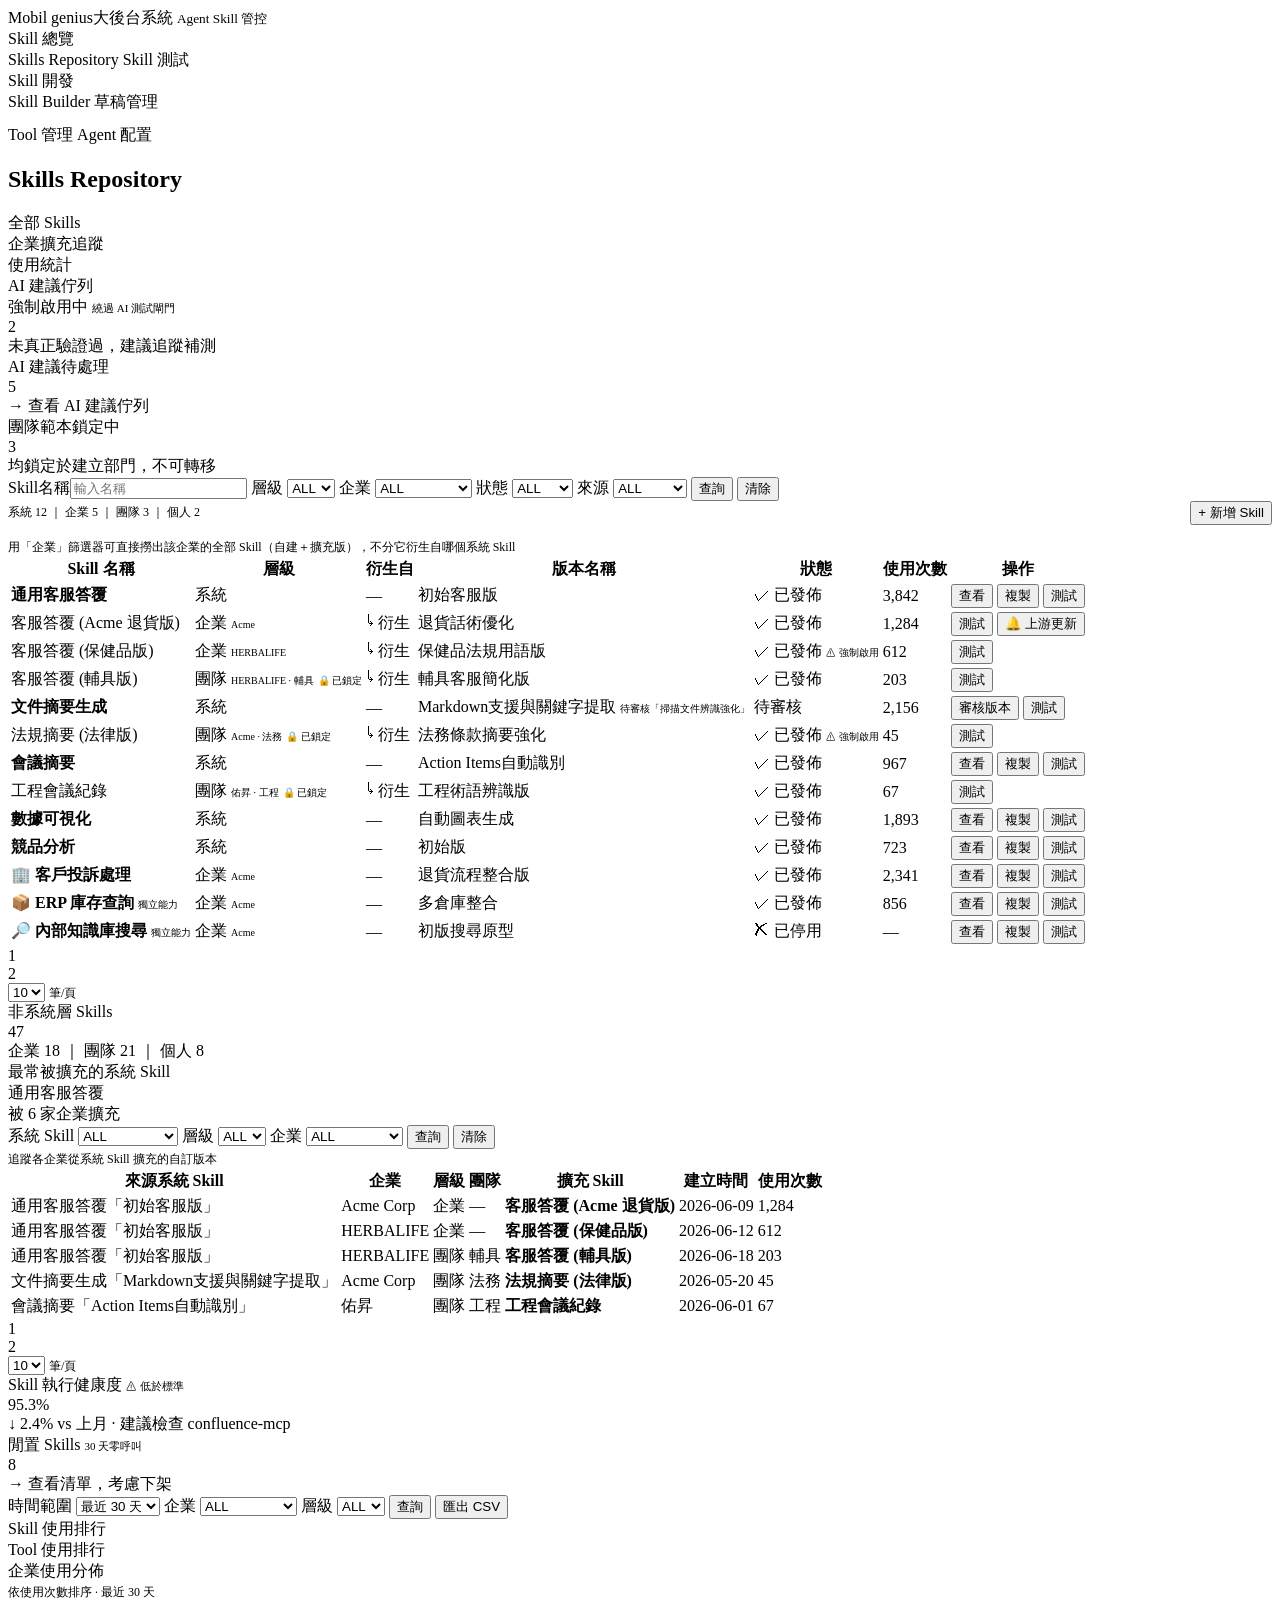
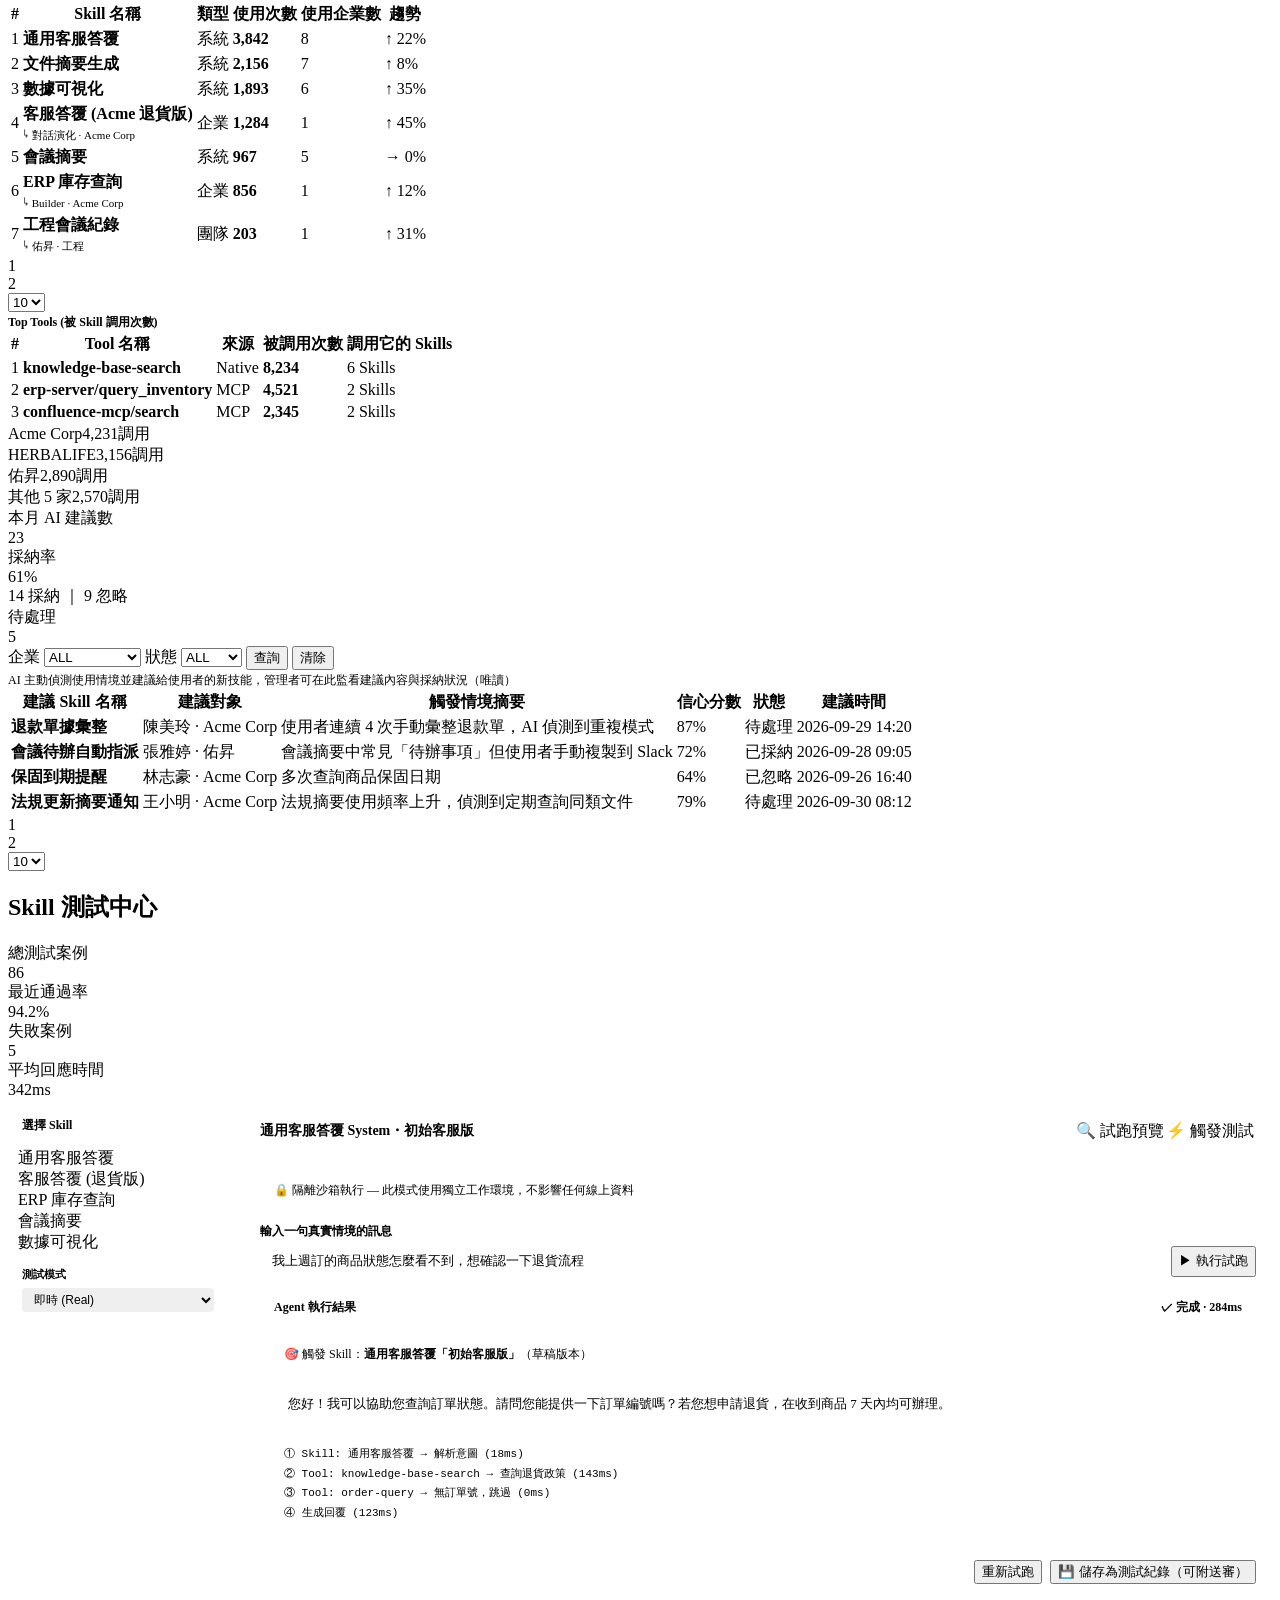
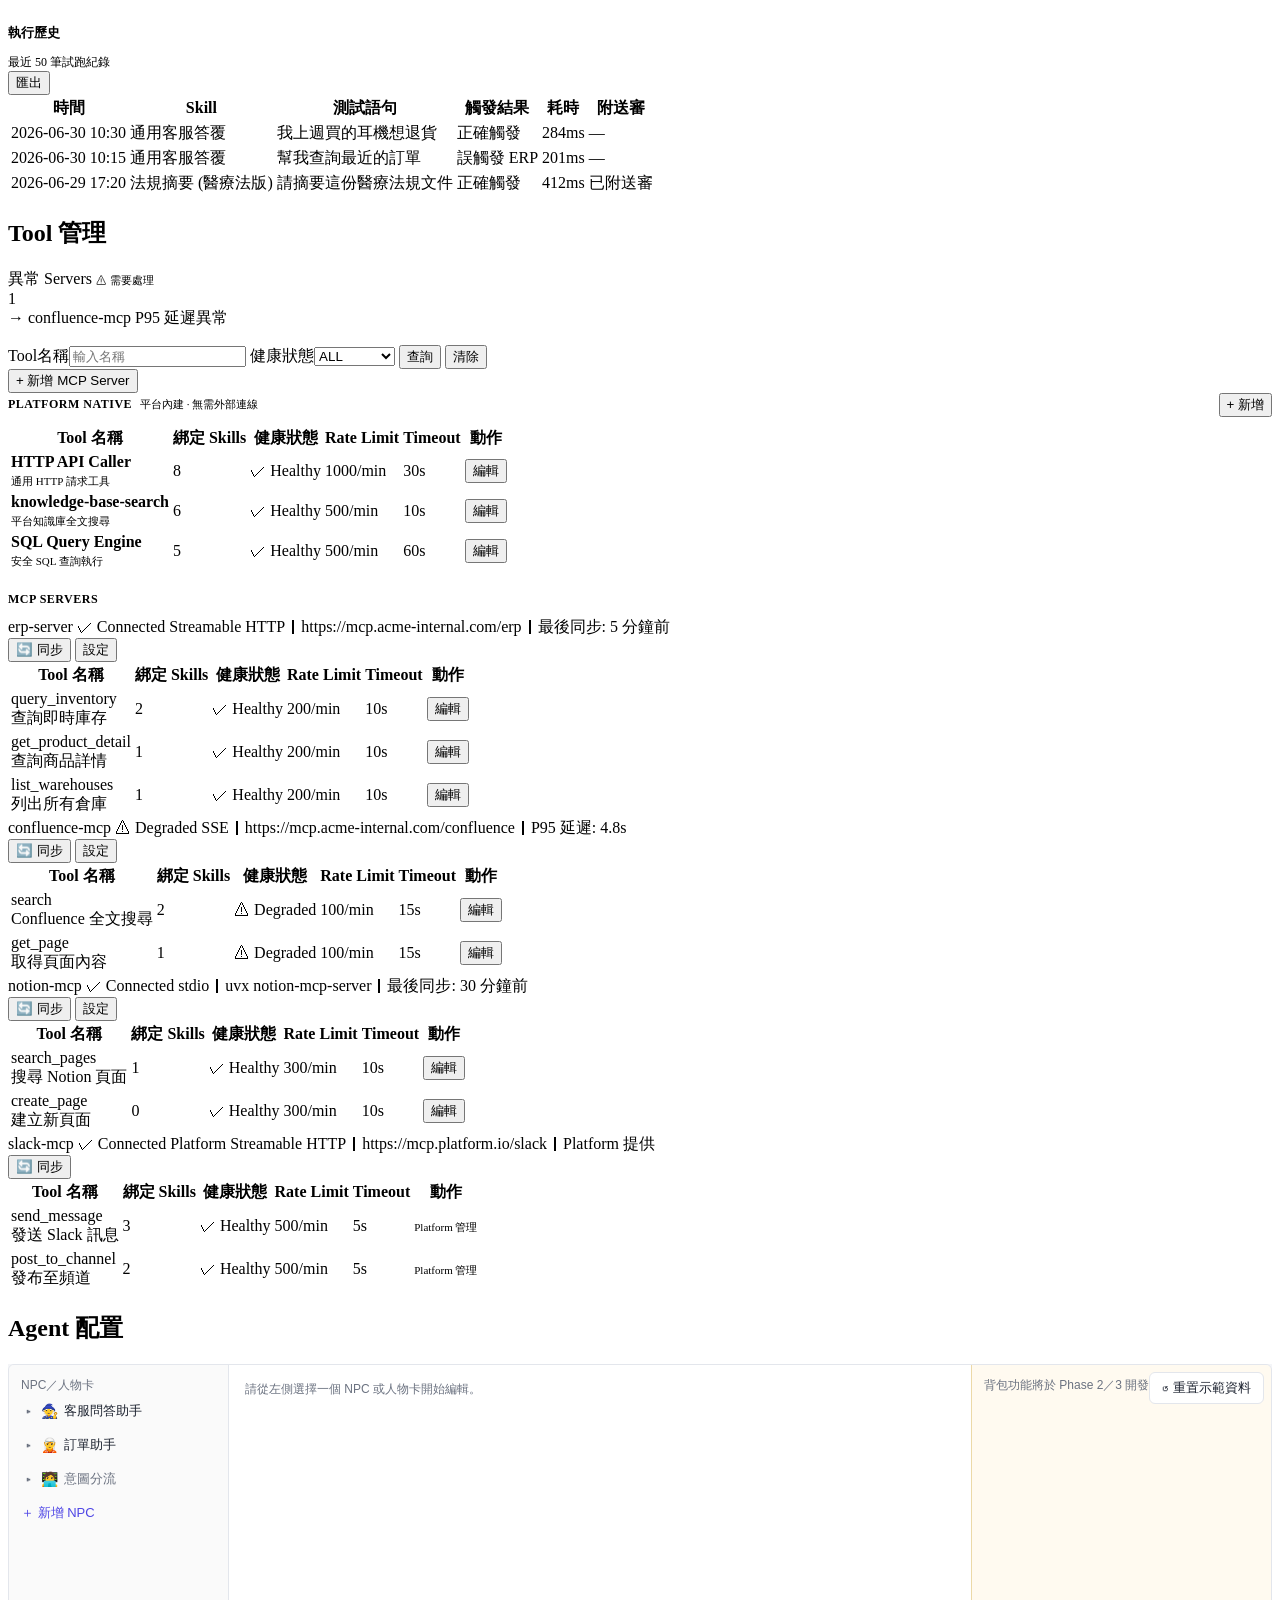
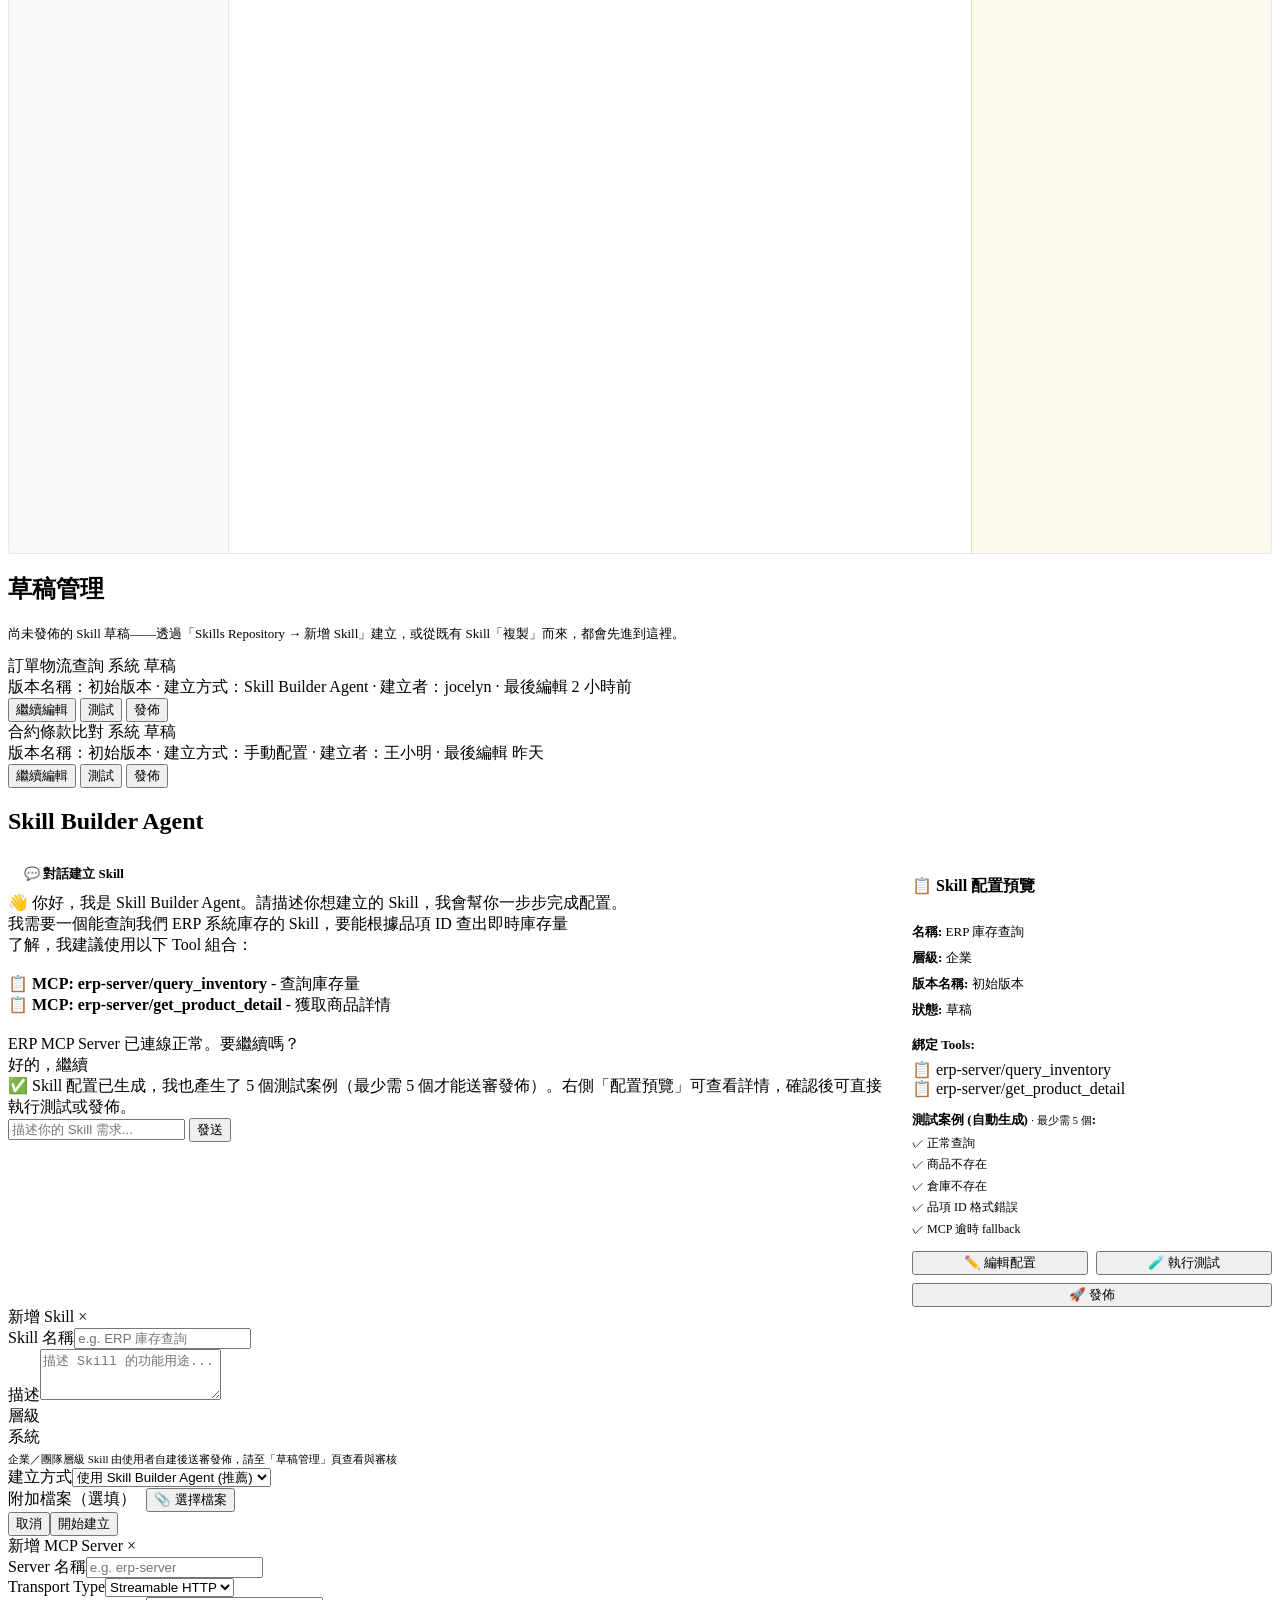
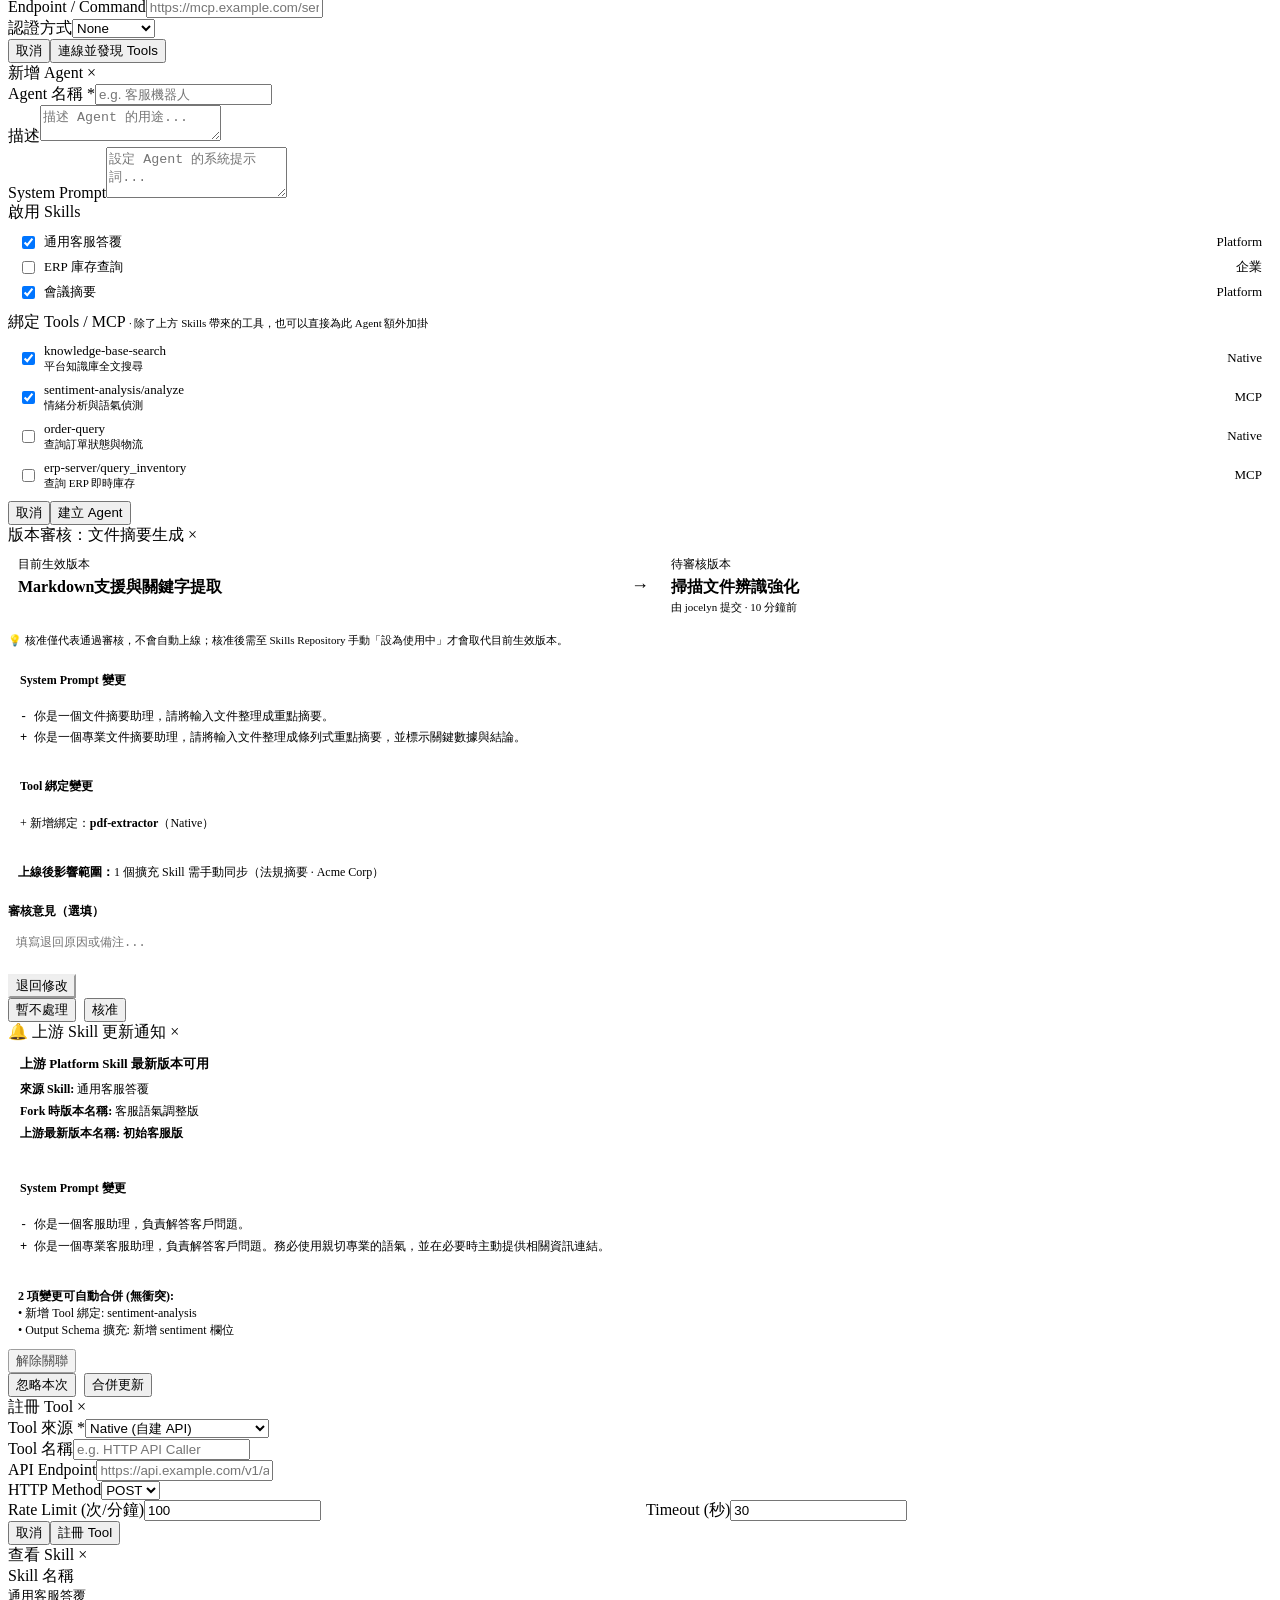
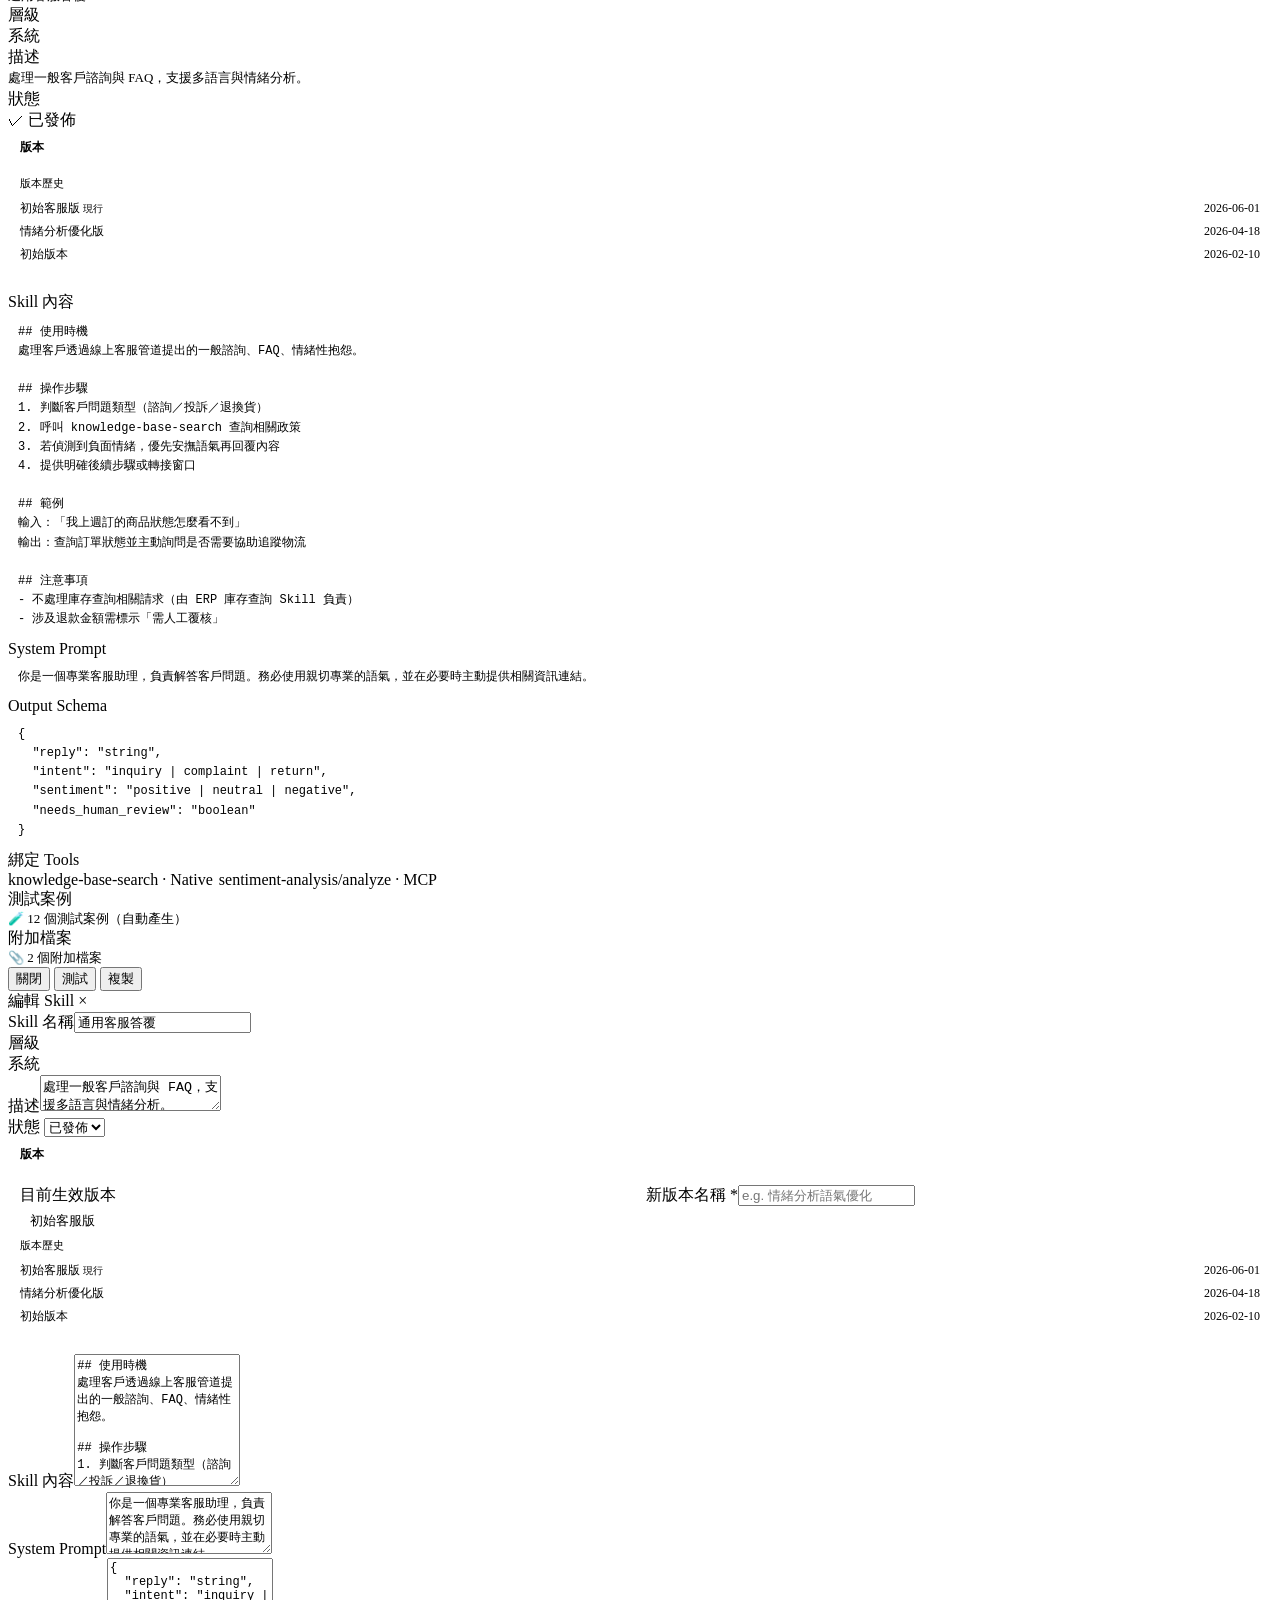
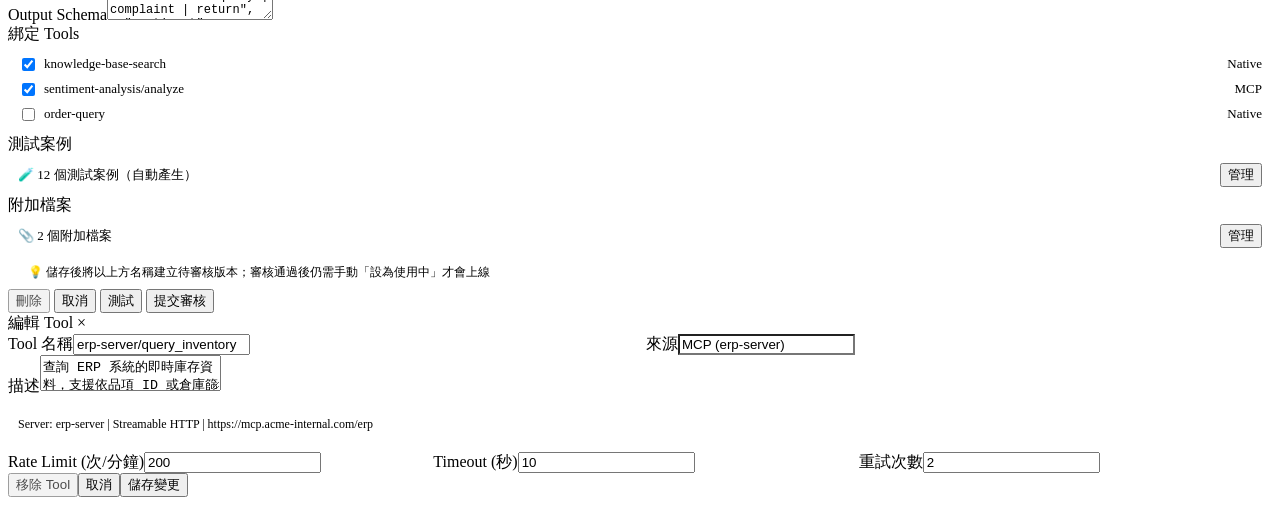
==== skill-admin.html @ d829801c "feat(skill-admin): embed Agent 基礎設定 workspace into the Agent 配置 page Replaces the old flat Agent lis" ====
<!DOCTYPE html>
<html lang="zh-TW">
<head>
  <meta charset="UTF-8">
  <meta name="viewport" content="width=device-width, initial-scale=1.0">
  <title>Agent Skill 管控</title>
  <link rel="stylesheet" href="skill-admin/tokens.css">
  <link rel="stylesheet" href="skill-admin/layout.css">
  <link rel="stylesheet" href="skill-admin/components.css">
  <link rel="stylesheet" href="agent-setup-demo/css/tokens.css">
  <link rel="stylesheet" href="skill-admin/agent-setup-embed.css">
</head>
<body>
  <aside class="sidebar">
    <div class="sidebar-brand">
      Mobil genius大後台系統
      <small>Agent Skill 管控</small>
    </div>
    <div class="nav-group">
      <div class="nav-group-title">Skill 總覽</div>
      <div class="nav-children">
        <a class="nav-link active" onclick="showPage('skills')">Skills Repository</a>
        <a class="nav-link" onclick="showPage('skill-test')">Skill 測試</a>
      </div>
    </div>
    <div class="nav-group">
      <div class="nav-group-title">Skill 開發</div>
      <div class="nav-children">
        <a class="nav-link" onclick="showPage('skill-builder')">Skill Builder</a>
        <a class="nav-link" onclick="showPage('my-drafts')">草稿管理</a>
      </div>
    </div>
    <div class="nav-children" style="padding-top:var(--space-3);">
      <a class="nav-link" onclick="showPage('tools')">Tool 管理</a>
      <a class="nav-link" onclick="showPage('agents')">Agent 配置</a>
    </div>
  </aside>

  <main class="main">

    <!-- ========== SKILL 列表頁 ========== -->
    <div class="page active" id="page-skills">
      <div class="page-header"><h2>Skills Repository</h2></div>
      <div class="page-content">
        <div class="tabs-bar" id="repo-tabs">
          <div class="tab-item active" onclick="switchRepoTab('repo-all')">全部 Skills</div>
          <div class="tab-item" onclick="switchRepoTab('repo-extensions')">企業擴充追蹤</div>
          <div class="tab-item" onclick="switchRepoTab('repo-stats')">使用統計</div>
          <div class="tab-item" onclick="switchRepoTab('repo-suggestions')">AI 建議佇列</div>
        </div>

        <div class="repo-panel active" id="repo-all">
          <div class="stat-row" style="grid-template-columns:repeat(3,1fr);">
            <div class="stat-card stat-card--warning">
              <div class="label">強制啟用中 <span style="font-size:11px;color:var(--gray-400);">繞過 AI 測試閘門</span></div>
              <div class="value">2</div>
              <div class="sub">未真正驗證過，建議追蹤補測</div>
            </div>
            <div class="stat-card">
              <div class="label">AI 建議待處理</div>
              <div class="value">5</div>
              <div class="sub" style="cursor:pointer;" onclick="switchRepoTab('repo-suggestions')">→ 查看 AI 建議佇列</div>
            </div>
            <div class="stat-card">
              <div class="label">團隊範本鎖定中</div>
              <div class="value">3</div>
              <div class="sub" style="color:var(--gray-400);">均鎖定於建立部門，不可轉移</div>
            </div>
          </div>
          <div class="search-bar">
            <label>Skill名稱</label><input type="text" placeholder="輸入名稱">
            <label>層級</label>
            <select><option value="">ALL</option><option>系統</option><option>企業</option><option>團隊</option><option>個人</option></select>
            <label>企業</label>
            <select><option value="">ALL</option><option>Acme Corp</option><option>HERBALIFE</option><option>佑昇</option></select>
            <label>狀態</label>
            <select><option value="">ALL</option><option>已發佈</option><option>草稿</option><option>已停用</option></select>
            <label>來源</label>
            <select><option value="">ALL</option><option>平台建立</option><option>自訂版本</option><option>手動建立</option></select>
            <button class="btn btn-primary">查詢</button>
            <button class="btn btn-default">清除</button>
          </div>
          <div style="display:flex;align-items:center;justify-content:space-between;margin-bottom:12px;">
            <span style="font-size:12px;color:var(--gray-400);">系統 12 ｜ 企業 5 ｜ 團隊 3 ｜ 個人 2</span>
            <button class="btn btn-primary btn-sm" onclick="openModal('modal-create-skill')">+ 新增 Skill</button>
          </div>

          <div class="table-wrap">
            <div class="table-toolbar"><div class="left"><span style="font-size:12px;color:var(--gray-400);">用「企業」篩選器可直接撈出該企業的全部 Skill（自建＋擴充版），不分它衍生自哪個系統 Skill</span></div></div>
            <table>
              <thead><tr><th>Skill 名稱</th><th>層級</th><th>衍生自</th><th>版本名稱</th><th>狀態</th><th>使用次數</th><th>操作</th></tr></thead>
              <tbody>
                <tr class="skill-row-main">
                  <td><strong>通用客服答覆</strong></td>
                  <td><span class="tag tag-blue">系統</span></td>
                  <td>—</td>
                  <td>初始客服版</td>
                  <td><span class="status-text status-text--success">✓ 已發佈</span></td>
                  <td>3,842</td>
                  <td><button class="btn btn-default btn-sm" onclick="openModal('modal-view-skill')">查看</button> <button class="btn btn-default btn-sm" onclick="showPage('my-drafts')">複製</button> <button class="btn btn-default btn-sm" onclick="showPage('skill-test')">測試</button></td>
                </tr>
                <tr class="skill-row-child">
                  <td>客服答覆 (Acme 退貨版)</td>
                  <td><span class="tag tag-indigo">企業</span> <span class="tag tag-orange" style="font-size:10px;">Acme</span></td>
                  <td><span class="derived-mark" title="通用客服答覆「初始客服版」">↳ 衍生</span></td>
                  <td>退貨話術優化</td>
                  <td><span class="status-text status-text--success">✓ 已發佈</span></td>
                  <td>1,284</td>
                  <td><button class="btn btn-default btn-sm" onclick="showPage('skill-test')">測試</button> <button class="btn btn-warning btn-sm" onclick="openModal('modal-upstream-update')">🔔 上游更新</button></td>
                </tr>
                <tr class="skill-row-child">
                  <td>客服答覆 (保健品版)</td>
                  <td><span class="tag tag-indigo">企業</span> <span class="tag tag-orange" style="font-size:10px;">HERBALIFE</span></td>
                  <td><span class="derived-mark" title="通用客服答覆「初始客服版」">↳ 衍生</span></td>
                  <td>保健品法規用語版</td>
                  <td><span class="status-text status-text--success">✓ 已發佈</span> <span class="tag tag-orange" style="font-size:10px;" title="未通過 AI 測試閘門，由使用者選擇強制啟用">⚠ 強制啟用</span></td>
                  <td>612</td>
                  <td><button class="btn btn-default btn-sm" onclick="showPage('skill-test')">測試</button></td>
                </tr>
                <tr class="skill-row-child">
                  <td>客服答覆 (輔具版)</td>
                  <td><span class="tag tag-teal">團隊</span> <span class="tag tag-orange" style="font-size:10px;">HERBALIFE · 輔具</span> <span class="tag tag-gray" style="font-size:10px;" title="發佈團隊鎖定於建立部門，不可轉移">🔒 已鎖定</span></td>
                  <td><span class="derived-mark" title="通用客服答覆「初始客服版」">↳ 衍生</span></td>
                  <td>輔具客服簡化版</td>
                  <td><span class="status-text status-text--success">✓ 已發佈</span></td>
                  <td>203</td>
                  <td><button class="btn btn-default btn-sm" onclick="showPage('skill-test')">測試</button></td>
                </tr>
                <tr class="skill-row-main row-pending">
                  <td><strong>文件摘要生成</strong></td>
                  <td><span class="tag tag-blue">系統</span></td>
                  <td>—</td>
                  <td>Markdown支援與關鍵字提取 <span class="tag tag-orange" style="font-size:10px;">待審核「掃描文件辨識強化」</span></td>
                  <td><span class="status-text status-text--warning">待審核</span></td>
                  <td>2,156</td>
                  <td><button class="btn btn-primary btn-sm" onclick="openModal('modal-review-version')">審核版本</button> <button class="btn btn-default btn-sm" onclick="showPage('skill-test')">測試</button></td>
                </tr>
                <tr class="skill-row-child">
                  <td>法規摘要 (法律版)</td>
                  <td><span class="tag tag-teal">團隊</span> <span class="tag tag-orange" style="font-size:10px;">Acme · 法務</span> <span class="tag tag-gray" style="font-size:10px;" title="發佈團隊鎖定於建立部門，不可轉移">🔒 已鎖定</span></td>
                  <td><span class="derived-mark" title="文件摘要生成「Markdown支援與關鍵字提取」">↳ 衍生</span></td>
                  <td>法務條款摘要強化</td>
                  <td><span class="status-text status-text--success">✓ 已發佈</span> <span class="tag tag-orange" style="font-size:10px;" title="未通過 AI 測試閘門，由使用者選擇強制啟用">⚠ 強制啟用</span></td>
                  <td>45</td>
                  <td><button class="btn btn-default btn-sm" onclick="showPage('skill-test')">測試</button></td>
                </tr>
                <tr class="skill-row-main">
                  <td><strong>會議摘要</strong></td>
                  <td><span class="tag tag-blue">系統</span></td>
                  <td>—</td>
                  <td>Action Items自動識別</td>
                  <td><span class="status-text status-text--success">✓ 已發佈</span></td>
                  <td>967</td>
                  <td><button class="btn btn-default btn-sm" onclick="openModal('modal-view-skill')">查看</button> <button class="btn btn-default btn-sm" onclick="showPage('my-drafts')">複製</button> <button class="btn btn-default btn-sm" onclick="showPage('skill-test')">測試</button></td>
                </tr>
                <tr class="skill-row-child">
                  <td>工程會議紀錄</td>
                  <td><span class="tag tag-teal">團隊</span> <span class="tag tag-orange" style="font-size:10px;">佑昇 · 工程</span> <span class="tag tag-gray" style="font-size:10px;" title="發佈團隊鎖定於建立部門，不可轉移">🔒 已鎖定</span></td>
                  <td><span class="derived-mark" title="會議摘要「Action Items自動識別」">↳ 衍生</span></td>
                  <td>工程術語辨識版</td>
                  <td><span class="status-text status-text--success">✓ 已發佈</span></td>
                  <td>67</td>
                  <td><button class="btn btn-default btn-sm" onclick="showPage('skill-test')">測試</button></td>
                </tr>
                <tr class="skill-row-main">
                  <td><strong>數據可視化</strong></td>
                  <td><span class="tag tag-blue">系統</span></td>
                  <td>—</td>
                  <td>自動圖表生成</td>
                  <td><span class="status-text status-text--success">✓ 已發佈</span></td>
                  <td>1,893</td>
                  <td><button class="btn btn-default btn-sm" onclick="openModal('modal-view-skill')">查看</button> <button class="btn btn-default btn-sm" onclick="showPage('my-drafts')">複製</button> <button class="btn btn-default btn-sm" onclick="showPage('skill-test')">測試</button></td>
                </tr>
                <tr class="skill-row-main">
                  <td><strong>競品分析</strong></td>
                  <td><span class="tag tag-blue">系統</span></td>
                  <td>—</td>
                  <td>初始版</td>
                  <td><span class="status-text status-text--success">✓ 已發佈</span></td>
                  <td>723</td>
                  <td><button class="btn btn-default btn-sm" onclick="openModal('modal-view-skill')">查看</button> <button class="btn btn-default btn-sm" onclick="showPage('my-drafts')">複製</button> <button class="btn btn-default btn-sm" onclick="showPage('skill-test')">測試</button></td>
                </tr>
                <tr class="skill-row-main">
                  <td>🏢 <strong>客戶投訴處理</strong></td>
                  <td><span class="tag tag-indigo">企業</span> <span class="tag tag-orange" style="font-size:10px;">Acme</span></td>
                  <td>—</td>
                  <td>退貨流程整合版</td>
                  <td><span class="status-text status-text--success">✓ 已發佈</span></td>
                  <td>2,341</td>
                  <td><button class="btn btn-default btn-sm" onclick="openModal('modal-view-skill')">查看</button> <button class="btn btn-default btn-sm" onclick="showPage('my-drafts')">複製</button> <button class="btn btn-default btn-sm" onclick="showPage('skill-test')">測試</button></td>
                </tr>
                <tr class="skill-row-main">
                  <td>📦 <strong>ERP 庫存查詢</strong> <span class="tag tag-gray" style="font-size:10px;">獨立能力</span></td>
                  <td><span class="tag tag-indigo">企業</span> <span class="tag tag-orange" style="font-size:10px;">Acme</span></td>
                  <td>—</td>
                  <td>多倉庫整合</td>
                  <td><span class="status-text status-text--success">✓ 已發佈</span></td>
                  <td>856</td>
                  <td><button class="btn btn-default btn-sm" onclick="openModal('modal-view-skill')">查看</button> <button class="btn btn-default btn-sm" onclick="showPage('my-drafts')">複製</button> <button class="btn btn-default btn-sm" onclick="showPage('skill-test')">測試</button></td>
                </tr>
                <tr class="skill-row-main">
                  <td>🔎 <strong>內部知識庫搜尋</strong> <span class="tag tag-gray" style="font-size:10px;">獨立能力</span></td>
                  <td><span class="tag tag-indigo">企業</span> <span class="tag tag-orange" style="font-size:10px;">Acme</span></td>
                  <td>—</td>
                  <td>初版搜尋原型</td>
                  <td><span class="status-text status-text--danger">✗ 已停用</span></td>
                  <td>—</td>
                  <td><button class="btn btn-default btn-sm" onclick="openModal('modal-view-skill')">查看</button> <button class="btn btn-default btn-sm" onclick="showPage('my-drafts')">複製</button> <button class="btn btn-default btn-sm" onclick="showPage('skill-test')">測試</button></td>
                </tr>
              </tbody>
            </table>
            <div class="pagination"><div class="page-btn active">1</div><div class="page-btn">2</div><select><option>10</option><option>20</option></select><span style="font-size:12px;color:var(--gray-400);margin-left:4px;">筆/頁</span></div>
          </div>
        </div>

        <div class="repo-panel" id="repo-extensions">
          <div class="stat-row" style="grid-template-columns:repeat(2,1fr);">
            <div class="stat-card"><div class="label">非系統層 Skills</div><div class="value">47</div><div class="sub" style="color:var(--accent-500);">企業 18 ｜ 團隊 21 ｜ 個人 8</div></div>
            <div class="stat-card"><div class="label">最常被擴充的系統 Skill</div><div class="value" style="font-size:16px;">通用客服答覆</div><div class="sub">被 6 家企業擴充</div></div>
          </div>
          <div class="search-bar">
            <label>系統 Skill</label>
            <select><option value="">ALL</option><option>通用客服答覆</option><option>文件摘要生成</option><option>會議摘要</option></select>
            <label>層級</label>
            <select><option value="">ALL</option><option>企業</option><option>團隊</option><option>個人</option></select>
            <label>企業</label>
            <select><option value="">ALL</option><option>Acme Corp</option><option>HERBALIFE</option><option>佑昇</option></select>
            <button class="btn btn-primary">查詢</button>
            <button class="btn btn-default">清除</button>
          </div>
          <div class="table-wrap">
            <div class="table-toolbar"><div class="left"><span style="font-size:12px;color:var(--gray-400);">追蹤各企業從系統 Skill 擴充的自訂版本</span></div></div>
            <table>
              <thead><tr><th>來源系統 Skill</th><th>企業</th><th>層級</th><th>團隊</th><th>擴充 Skill</th><th>建立時間</th><th>使用次數</th></tr></thead>
              <tbody>
                <tr><td>通用客服答覆「初始客服版」</td><td>Acme Corp</td><td><span class="tag tag-indigo">企業</span></td><td>—</td><td><strong>客服答覆 (Acme 退貨版)</strong></td><td>2026-06-09</td><td>1,284</td></tr>
                <tr><td>通用客服答覆「初始客服版」</td><td>HERBALIFE</td><td><span class="tag tag-indigo">企業</span></td><td>—</td><td><strong>客服答覆 (保健品版)</strong></td><td>2026-06-12</td><td>612</td></tr>
                <tr><td>通用客服答覆「初始客服版」</td><td>HERBALIFE</td><td><span class="tag tag-teal">團隊</span></td><td>輔具</td><td><strong>客服答覆 (輔具版)</strong></td><td>2026-06-18</td><td>203</td></tr>
                <tr><td>文件摘要生成「Markdown支援與關鍵字提取」</td><td>Acme Corp</td><td><span class="tag tag-teal">團隊</span></td><td>法務</td><td><strong>法規摘要 (法律版)</strong></td><td>2026-05-20</td><td>45</td></tr>
                <tr><td>會議摘要「Action Items自動識別」</td><td>佑昇</td><td><span class="tag tag-teal">團隊</span></td><td>工程</td><td><strong>工程會議紀錄</strong></td><td>2026-06-01</td><td>67</td></tr>
              </tbody>
            </table>
            <div class="pagination"><div class="page-btn active">1</div><div class="page-btn">2</div><select><option>10</option><option>20</option></select><span style="font-size:12px;color:var(--gray-400);margin-left:4px;">筆/頁</span></div>
          </div>
        </div>

        <div class="repo-panel" id="repo-stats">
          <div class="stat-row" style="grid-template-columns:repeat(2,1fr);">
            <div class="stat-card stat-card--danger">
              <div class="label">Skill 執行健康度 <span style="font-size:11px;color:var(--danger-text);">⚠ 低於標準</span></div>
              <div class="value">95.3%</div>
              <div class="sub">↓ 2.4% vs 上月 · 建議檢查 confluence-mcp</div>
            </div>
            <div class="stat-card stat-card--warning">
              <div class="label">閒置 Skills <span style="font-size:11px;color:var(--gray-400);">30 天零呼叫</span></div>
              <div class="value">8</div>
              <div class="sub" style="cursor:pointer;">→ 查看清單，考慮下架</div>
            </div>
          </div>
          <div class="search-bar">
            <label>時間範圍</label>
            <select><option>最近 7 天</option><option selected>最近 30 天</option><option>最近 90 天</option></select>
            <label>企業</label>
            <select><option value="">ALL</option><option>Acme Corp</option><option>HERBALIFE</option><option>佑昇</option></select>
            <label>層級</label>
            <select><option value="">ALL</option><option>系統</option><option>企業</option><option>團隊</option><option>個人</option></select>
            <button class="btn btn-primary">查詢</button>
            <button class="btn btn-default">匯出 CSV</button>
          </div>
          <div class="tabs-bar" id="stats-tabs">
            <div class="tab-item active" onclick="switchStatsTab('stats-skill')">Skill 使用排行</div>
            <div class="tab-item" onclick="switchStatsTab('stats-tool')">Tool 使用排行</div>
            <div class="tab-item" onclick="switchStatsTab('stats-tenant')">企業使用分佈</div>
          </div>
          <div class="stats-panel active" id="stats-skill">
            <div class="table-wrap">
              <div class="table-toolbar"><div class="left"><span style="font-size:12px;color:var(--gray-400);">依使用次數排序 · 最近 30 天</span></div></div>
              <table>
                <thead><tr><th>#</th><th>Skill 名稱</th><th>類型</th><th>使用次數</th><th>使用企業數</th><th>趨勢</th></tr></thead>
                <tbody>
                  <tr><td>1</td><td><strong>通用客服答覆</strong></td><td><span class="tag tag-blue">系統</span></td><td><strong>3,842</strong></td><td>8</td><td style="color:var(--success-text);">↑ 22%</td></tr>
                  <tr><td>2</td><td><strong>文件摘要生成</strong></td><td><span class="tag tag-blue">系統</span></td><td><strong>2,156</strong></td><td>7</td><td style="color:var(--success-text);">↑ 8%</td></tr>
                  <tr><td>3</td><td><strong>數據可視化</strong></td><td><span class="tag tag-blue">系統</span></td><td><strong>1,893</strong></td><td>6</td><td style="color:var(--success-text);">↑ 35%</td></tr>
                  <tr><td>4</td><td><strong>客服答覆 (Acme 退貨版)</strong><br><span style="font-size:11px;color:var(--gray-400);">↳ 對話演化 · Acme Corp</span></td><td><span class="tag tag-indigo">企業</span></td><td><strong>1,284</strong></td><td>1</td><td style="color:var(--success-text);">↑ 45%</td></tr>
                  <tr><td>5</td><td><strong>會議摘要</strong></td><td><span class="tag tag-blue">系統</span></td><td><strong>967</strong></td><td>5</td><td style="color:var(--gray-400);">→ 0%</td></tr>
                  <tr><td>6</td><td><strong>ERP 庫存查詢</strong><br><span style="font-size:11px;color:var(--tag-orange-text);">↳ Builder · Acme Corp</span></td><td><span class="tag tag-indigo">企業</span></td><td><strong>856</strong></td><td>1</td><td style="color:var(--success-text);">↑ 12%</td></tr>
                  <tr><td>7</td><td><strong>工程會議紀錄</strong><br><span style="font-size:11px;color:var(--tag-teal-text);">↳ 佑昇 · 工程</span></td><td><span class="tag tag-teal">團隊</span></td><td><strong>203</strong></td><td>1</td><td style="color:var(--success-text);">↑ 31%</td></tr>
                </tbody>
              </table>
              <div class="pagination"><div class="page-btn active">1</div><div class="page-btn">2</div><select><option>10</option><option>20</option></select></div>
            </div>
          </div>
          <div class="stats-panel" id="stats-tool">
            <div class="table-wrap">
              <div class="table-toolbar"><div class="left"><span style="font-size:12px;font-weight:600;">Top Tools (被 Skill 調用次數)</span></div></div>
              <table>
                <thead><tr><th>#</th><th>Tool 名稱</th><th>來源</th><th>被調用次數</th><th>調用它的 Skills</th></tr></thead>
                <tbody>
                  <tr><td>1</td><td><strong>knowledge-base-search</strong></td><td><span class="tag tag-cyan">Native</span></td><td><strong>8,234</strong></td><td>6 Skills</td></tr>
                  <tr><td>2</td><td><strong>erp-server/query_inventory</strong></td><td><span class="tag tag-purple">MCP</span></td><td><strong>4,521</strong></td><td>2 Skills</td></tr>
                  <tr><td>3</td><td><strong>confluence-mcp/search</strong></td><td><span class="tag tag-purple">MCP</span></td><td><strong>2,345</strong></td><td>2 Skills</td></tr>
                </tbody>
              </table>
            </div>
          </div>
          <div class="stats-panel" id="stats-tenant">
            <div class="panel">
              <div class="tenant-stat-grid">
                <div class="tenant-stat-item"><span class="name">Acme Corp</span><span class="value">4,231</span>調用</div>
                <div class="tenant-stat-item"><span class="name">HERBALIFE</span><span class="value">3,156</span>調用</div>
                <div class="tenant-stat-item"><span class="name">佑昇</span><span class="value">2,890</span>調用</div>
                <div class="tenant-stat-item"><span class="name">其他 5 家</span><span class="value value--muted">2,570</span>調用</div>
              </div>
            </div>
          </div>
        </div>

        <div class="repo-panel" id="repo-suggestions">
          <div class="stat-row" style="grid-template-columns:repeat(3,1fr);">
            <div class="stat-card"><div class="label">本月 AI 建議數</div><div class="value">23</div></div>
            <div class="stat-card"><div class="label">採納率</div><div class="value">61%</div><div class="sub">14 採納 ｜ 9 忽略</div></div>
            <div class="stat-card stat-card--warning"><div class="label">待處理</div><div class="value">5</div></div>
          </div>
          <div class="search-bar">
            <label>企業</label>
            <select><option value="">ALL</option><option>Acme Corp</option><option>HERBALIFE</option><option>佑昇</option></select>
            <label>狀態</label>
            <select><option value="">ALL</option><option>待處理</option><option>已採納</option><option>已忽略</option></select>
            <button class="btn btn-primary">查詢</button>
            <button class="btn btn-default">清除</button>
          </div>
          <div class="table-wrap">
            <div class="table-toolbar"><div class="left"><span style="font-size:12px;color:var(--gray-400);">AI 主動偵測使用情境並建議給使用者的新技能，管理者可在此監看建議內容與採納狀況（唯讀）</span></div></div>
            <table>
              <thead><tr><th>建議 Skill 名稱</th><th>建議對象</th><th>觸發情境摘要</th><th>信心分數</th><th>狀態</th><th>建議時間</th></tr></thead>
              <tbody>
                <tr><td><strong>退款單據彙整</strong></td><td>陳美玲 · Acme Corp</td><td>使用者連續 4 次手動彙整退款單，AI 偵測到重複模式</td><td>87%</td><td><span class="status-text status-text--warning">待處理</span></td><td>2026-09-29 14:20</td></tr>
                <tr><td><strong>會議待辦自動指派</strong></td><td>張雅婷 · 佑昇</td><td>會議摘要中常見「待辦事項」但使用者手動複製到 Slack</td><td>72%</td><td><span class="status-text status-text--success">已採納</span></td><td>2026-09-28 09:05</td></tr>
                <tr><td><strong>保固到期提醒</strong></td><td>林志豪 · Acme Corp</td><td>多次查詢商品保固日期</td><td>64%</td><td><span class="status-text status-text--danger">已忽略</span></td><td>2026-09-26 16:40</td></tr>
                <tr><td><strong>法規更新摘要通知</strong></td><td>王小明 · Acme Corp</td><td>法規摘要使用頻率上升，偵測到定期查詢同類文件</td><td>79%</td><td><span class="status-text status-text--warning">待處理</span></td><td>2026-09-30 08:12</td></tr>
              </tbody>
            </table>
            <div class="pagination"><div class="page-btn active">1</div><div class="page-btn">2</div><select><option>10</option><option>20</option></select></div>
          </div>
        </div>
      </div>
    </div>

    <!-- ========== SKILL 測試中心 ========== -->
    <div class="page" id="page-skill-test">
      <div class="page-header"><h2>Skill 測試中心</h2></div>
      <div class="page-content">
        <div class="stat-row">
          <div class="stat-card"><div class="label">總測試案例</div><div class="value">86</div></div>
          <div class="stat-card"><div class="label">最近通過率</div><div class="value" style="color:var(--success-text);">94.2%</div></div>
          <div class="stat-card"><div class="label">失敗案例</div><div class="value" style="color:var(--danger-text);">5</div></div>
          <div class="stat-card"><div class="label">平均回應時間</div><div class="value">342ms</div></div>
        </div>
        <div style="display:grid;grid-template-columns:220px 1fr;gap:16px;margin-top:8px;">
          <div class="panel" style="padding:0;overflow:hidden;">
            <div style="padding:10px 14px;border-bottom:1px solid var(--gray-200);font-size:12px;font-weight:600;color:var(--gray-500);">選擇 Skill</div>
            <div style="padding:4px 0;">
              <div class="test-skill-opt active" onclick="selectTestSkill(this)"><span style="width:6px;height:6px;border-radius:50%;background:var(--accent-500);display:inline-block;"></span> 通用客服答覆</div>
              <div class="test-skill-opt" onclick="selectTestSkill(this)"><span style="width:6px;height:6px;border-radius:50%;background:var(--warning-text);display:inline-block;"></span> 客服答覆 (退貨版)</div>
              <div class="test-skill-opt" onclick="selectTestSkill(this)"><span style="width:6px;height:6px;border-radius:50%;background:var(--warning-text);display:inline-block;"></span> ERP 庫存查詢</div>
              <div class="test-skill-opt" onclick="selectTestSkill(this)"><span style="width:6px;height:6px;border-radius:50%;background:var(--accent-500);display:inline-block;"></span> 會議摘要</div>
              <div class="test-skill-opt" onclick="selectTestSkill(this)"><span style="width:6px;height:6px;border-radius:50%;background:var(--accent-500);display:inline-block;"></span> 數據可視化</div>
            </div>
            <div style="padding:10px 14px;border-top:1px solid var(--gray-200);">
              <div style="font-size:11px;color:var(--gray-400);font-weight:600;margin-bottom:6px;">測試模式</div>
              <select style="width:100%;padding:4px 8px;border:1px solid var(--gray-300);border-radius:4px;font-size:12px;"><option>即時 (Real)</option><option>Mock 模式</option></select>
            </div>
          </div>
          <div class="panel" style="padding:0;display:flex;flex-direction:column;overflow:hidden;">
            <div style="padding:12px 16px;border-bottom:1px solid var(--gray-200);display:flex;align-items:center;justify-content:space-between;">
              <div style="font-size:14px;font-weight:600;">通用客服答覆 <span class="tag tag-blue">System・初始客服版</span></div>
              <div style="display:flex;gap:2px;background:var(--gray-100);border-radius:4px;padding:2px;">
                <div class="admin-mode-tab active" onclick="switchAdminMode('preview')">🔍 試跑預覽</div>
                <div class="admin-mode-tab" onclick="switchAdminMode('trigger')">⚡ 觸發測試</div>
              </div>
            </div>

            <!-- ===== 試跑預覽 panel ===== -->
            <div class="admin-test-mode active" id="admin-mode-preview" style="flex:1;display:flex;flex-direction:column;padding:16px;gap:14px;">
              <div style="background:var(--warning-bg);border-radius:6px;padding:10px 14px;font-size:12px;color:var(--warning-text);">
                🔒 隔離沙箱執行 — 此模式使用獨立工作環境，不影響任何線上資料
              </div>
              <div>
                <div style="font-size:12px;font-weight:600;color:var(--gray-600);margin-bottom:6px;">輸入一句真實情境的訊息</div>
                <div style="display:flex;gap:8px;">
                  <input type="text" value="我上週訂的商品狀態怎麼看不到，想確認一下退貨流程" style="flex:1;padding:8px 12px;border:1px solid var(--gray-300);border-radius:4px;font-size:13px;outline:none;">
                  <button class="btn btn-primary">▶ 執行試跑</button>
                </div>
              </div>
              <div style="border:1px solid var(--gray-300);border-radius:6px;overflow:hidden;">
                <div style="padding:8px 14px;background:var(--gray-50);border-bottom:1px solid var(--gray-200);font-size:12px;font-weight:600;color:var(--gray-600);display:flex;align-items:center;justify-content:space-between;">
                  <span>Agent 執行結果</span>
                  <span class="tag tag-green">✓ 完成 · 284ms</span>
                </div>
                <div style="padding:14px;display:flex;flex-direction:column;gap:10px;">
                  <div style="font-size:12px;color:var(--gray-400);background:var(--accent-50);border-radius:4px;padding:8px 10px;">
                    🎯 觸發 Skill：<strong style="color:var(--accent-500);">通用客服答覆「初始客服版」</strong>（草稿版本）
                  </div>
                  <div style="font-size:13px;background:var(--gray-100);border-radius:6px;padding:12px 14px;line-height:1.7;">
                    您好！我可以協助您查詢訂單狀態。請問您能提供一下訂單編號嗎？若您想申請退貨，在收到商品 7 天內均可辦理。
                  </div>
                  <div style="font-size:11px;font-family:monospace;color:var(--gray-400);background:var(--gray-50);border:1px solid var(--gray-100);border-radius:4px;padding:8px 10px;line-height:1.8;">
                    ① Skill: 通用客服答覆 → 解析意圖 (18ms)<br>
                    ② Tool: knowledge-base-search → 查詢退貨政策 (143ms)<br>
                    ③ Tool: order-query → 無訂單號，跳過 (0ms)<br>
                    ④ 生成回覆 (123ms)
                  </div>
                </div>
              </div>
              <div style="display:flex;justify-content:flex-end;gap:8px;">
                <button class="btn btn-default btn-sm">重新試跑</button>
                <button class="btn btn-primary btn-sm">💾 儲存為測試紀錄（可附送審）</button>
              </div>
            </div>

            <!-- ===== 觸發測試 panel ===== -->
            <div class="admin-test-mode" id="admin-mode-trigger" style="flex:1;display:none;flex-direction:column;padding:16px;gap:14px;overflow-y:auto;">
              <div style="font-size:12px;color:var(--gray-400);background:var(--accent-50);border-radius:6px;padding:10px 14px;">
                測試不同說法是否正確觸發此 Skill，而非被相似的 System Skill 搶走。當前 description：
                <div style="margin-top:6px;font-style:italic;color:var(--gray-800);">"處理一般客戶諮詢與 FAQ，支援多語言與情緒分析"</div>
              </div>
              <div>
                <div style="font-size:12px;font-weight:600;color:var(--gray-600);margin-bottom:8px;">測試語句（每行一句）</div>
                <textarea rows="5" style="width:100%;padding:10px;border:1px solid var(--gray-300);border-radius:4px;font-size:13px;font-family:inherit;outline:none;resize:vertical;">我想退貨
This product is broken, I need help
請問你們的退換貨政策？
幫我查詢最近的訂單
我要取消訂單</textarea>
                <div style="display:flex;justify-content:flex-end;margin-top:8px;">
                  <button class="btn btn-primary">⚡ 批次測試觸發</button>
                </div>
              </div>
              <div style="border:1px solid var(--gray-300);border-radius:6px;overflow:hidden;">
                <div style="padding:8px 14px;background:var(--gray-50);border-bottom:1px solid var(--gray-200);font-size:12px;font-weight:600;color:var(--gray-600);">觸發結果</div>
                <table style="margin:0;border-radius:0;border:none;">
                  <thead><tr><th>測試語句</th><th>觸發 Skill</th><th>是否正確</th></tr></thead>
                  <tbody>
                    <tr><td>我想退貨</td><td>通用客服答覆</td><td class="ok">✓ 正確</td></tr>
                    <tr><td>This product is broken, I need help</td><td>通用客服答覆</td><td class="ok">✓ 正確</td></tr>
                    <tr><td>請問你們的退換貨政策？</td><td>通用客服答覆</td><td class="ok">✓ 正確</td></tr>
                    <tr><td>幫我查詢最近的訂單</td><td style="color:var(--warning-text);">ERP 庫存查詢 ⚠</td><td class="no">✗ 誤觸發</td></tr>
                    <tr><td>我要取消訂單</td><td>通用客服答覆</td><td class="ok">✓ 正確</td></tr>
                  </tbody>
                </table>
              </div>
              <div style="background:var(--warning-bg);border-radius:6px;padding:10px 14px;font-size:12px;color:var(--warning-text);">
                ⚠ 1 句誤觸發「ERP 庫存查詢」— 建議在 description 中補充「不處理庫存查詢相關請求」以提高區別度
              </div>
            </div>

          </div>
        </div>

        <div style="margin-top:24px;">
          <div style="font-size:13px;font-weight:600;color:var(--gray-600);margin-bottom:10px;">執行歷史</div>
          <div class="table-wrap">
            <div class="table-toolbar">
              <div class="left"><span style="font-size:12px;color:var(--gray-400);">最近 50 筆試跑紀錄</span></div>
              <div class="right"><button class="btn btn-default btn-sm">匯出</button></div>
            </div>
            <table>
              <thead><tr><th>時間</th><th>Skill</th><th>測試語句</th><th>觸發結果</th><th>耗時</th><th>附送審</th></tr></thead>
              <tbody>
                <tr><td>2026-06-30 10:30</td><td>通用客服答覆</td><td>我上週買的耳機想退貨</td><td><span class="tag tag-green">正確觸發</span></td><td>284ms</td><td>—</td></tr>
                <tr><td>2026-06-30 10:15</td><td>通用客服答覆</td><td>幫我查詢最近的訂單</td><td><span class="tag tag-orange">誤觸發 ERP</span></td><td>201ms</td><td>—</td></tr>
                <tr><td>2026-06-29 17:20</td><td>法規摘要 (醫療法版)</td><td>請摘要這份醫療法規文件</td><td><span class="tag tag-green">正確觸發</span></td><td>412ms</td><td><span class="tag tag-blue">已附送審</span></td></tr>
              </tbody>
            </table>
          </div>
        </div>
      </div>
    </div>

    <!-- ========== TOOL 管理 (merged MCP Servers) ========== -->
    <div class="page" id="page-tools">
      <div class="page-header"><h2>Tool 管理</h2></div>
      <div class="page-content">
        <div class="stat-row" style="grid-template-columns:1fr;max-width:300px;margin-bottom:16px;">
          <div class="stat-card stat-card--danger"><div class="label">異常 Servers <span style="font-size:11px;color:var(--danger-text);">⚠ 需要處理</span></div><div class="value">1</div><div class="sub">→ confluence-mcp P95 延遲異常</div></div>
        </div>
        <div class="search-bar">
          <label>Tool名稱</label><input type="text" placeholder="輸入名稱">
          <label>健康狀態</label><select><option value="">ALL</option><option>Healthy</option><option>Degraded</option><option>Down</option></select>
          <button class="btn btn-primary">查詢</button>
          <button class="btn btn-default">清除</button>
          <div style="margin-left:auto;"><button class="btn btn-primary" onclick="openModal('modal-add-mcp')">+ 新增 MCP Server</button></div>
        </div>

        <!-- Platform Native -->
        <div style="margin-bottom:20px;">
          <div style="display:flex;align-items:center;justify-content:space-between;margin-bottom:8px;">
            <div style="display:flex;align-items:center;gap:8px;">
              <span style="font-size:12px;font-weight:600;color:var(--gray-400);text-transform:uppercase;letter-spacing:0.5px;">Platform Native</span>
              <span style="font-size:11px;color:var(--gray-400);">平台內建 · 無需外部連線</span>
            </div>
            <button class="btn btn-default btn-sm" onclick="openModal('modal-register-tool')">+ 新增</button>
          </div>
          <div class="table-wrap">
            <table>
              <thead><tr><th>Tool 名稱</th><th>綁定 Skills</th><th>健康狀態</th><th>Rate Limit</th><th>Timeout</th><th class="center">動作</th></tr></thead>
              <tbody>
                <tr><td><strong>HTTP API Caller</strong><br><span style="font-size:11px;color:var(--gray-400);">通用 HTTP 請求工具</span></td><td>8</td><td><span class="tag tag-green">✓ Healthy</span></td><td>1000/min</td><td>30s</td><td class="center"><button class="btn btn-default btn-sm" onclick="openModal('modal-edit-tool')">編輯</button></td></tr>
                <tr><td><strong>knowledge-base-search</strong><br><span style="font-size:11px;color:var(--gray-400);">平台知識庫全文搜尋</span></td><td>6</td><td><span class="tag tag-green">✓ Healthy</span></td><td>500/min</td><td>10s</td><td class="center"><button class="btn btn-default btn-sm" onclick="openModal('modal-edit-tool')">編輯</button></td></tr>
                <tr><td><strong>SQL Query Engine</strong><br><span style="font-size:11px;color:var(--gray-400);">安全 SQL 查詢執行</span></td><td>5</td><td><span class="tag tag-green">✓ Healthy</span></td><td>500/min</td><td>60s</td><td class="center"><button class="btn btn-default btn-sm" onclick="openModal('modal-edit-tool')">編輯</button></td></tr>
              </tbody>
            </table>
          </div>
        </div>
        <div style="font-size:12px;font-weight:600;color:var(--gray-400);text-transform:uppercase;letter-spacing:0.5px;margin-bottom:10px;">MCP Servers</div>

        <!-- erp-server -->
        <div class="server-card">
          <div class="server-card-head">
            <span class="server-name">erp-server</span>
            <span class="tag tag-green">✓ Connected</span>
            <span class="server-meta">Streamable HTTP｜https://mcp.acme-internal.com/erp｜最後同步: 5 分鐘前</span>
            <div class="server-actions">
              <button class="btn btn-default btn-sm">🔄 同步</button>
              <button class="btn btn-default btn-sm" onclick="openModal('modal-add-mcp')">設定</button>
            </div>
          </div>
          <table>
            <thead><tr><th>Tool 名稱</th><th>綁定 Skills</th><th>健康狀態</th><th>Rate Limit</th><th>Timeout</th><th class="center">動作</th></tr></thead>
            <tbody>
              <tr class="tool-row"><td><span class="tname">query_inventory</span><br><span class="tdesc">查詢即時庫存</span></td><td>2</td><td><span class="tag tag-green">✓ Healthy</span></td><td>200/min</td><td>10s</td><td class="center"><button class="btn btn-default btn-sm" onclick="openModal('modal-edit-tool')">編輯</button></td></tr>
              <tr class="tool-row"><td><span class="tname">get_product_detail</span><br><span class="tdesc">查詢商品詳情</span></td><td>1</td><td><span class="tag tag-green">✓ Healthy</span></td><td>200/min</td><td>10s</td><td class="center"><button class="btn btn-default btn-sm" onclick="openModal('modal-edit-tool')">編輯</button></td></tr>
              <tr class="tool-row"><td><span class="tname">list_warehouses</span><br><span class="tdesc">列出所有倉庫</span></td><td>1</td><td><span class="tag tag-green">✓ Healthy</span></td><td>200/min</td><td>10s</td><td class="center"><button class="btn btn-default btn-sm" onclick="openModal('modal-edit-tool')">編輯</button></td></tr>
            </tbody>
          </table>
        </div>

        <!-- confluence-mcp (Degraded) -->
        <div class="server-card server-card--degraded">
          <div class="server-card-head">
            <span class="server-name">confluence-mcp</span>
            <span class="tag tag-orange">⚠ Degraded</span>
            <span class="server-meta">SSE｜https://mcp.acme-internal.com/confluence｜P95 延遲: 4.8s</span>
            <div class="server-actions">
              <button class="btn btn-default btn-sm">🔄 同步</button>
              <button class="btn btn-default btn-sm" onclick="openModal('modal-add-mcp')">設定</button>
            </div>
          </div>
          <table>
            <thead><tr><th>Tool 名稱</th><th>綁定 Skills</th><th>健康狀態</th><th>Rate Limit</th><th>Timeout</th><th class="center">動作</th></tr></thead>
            <tbody>
              <tr class="tool-row"><td><span class="tname">search</span><br><span class="tdesc">Confluence 全文搜尋</span></td><td>2</td><td><span class="tag tag-orange">⚠ Degraded</span></td><td>100/min</td><td>15s</td><td class="center"><button class="btn btn-default btn-sm" onclick="openModal('modal-edit-tool')">編輯</button></td></tr>
              <tr class="tool-row"><td><span class="tname">get_page</span><br><span class="tdesc">取得頁面內容</span></td><td>1</td><td><span class="tag tag-orange">⚠ Degraded</span></td><td>100/min</td><td>15s</td><td class="center"><button class="btn btn-default btn-sm" onclick="openModal('modal-edit-tool')">編輯</button></td></tr>
            </tbody>
          </table>
        </div>

        <!-- notion-mcp -->
        <div class="server-card">
          <div class="server-card-head">
            <span class="server-name">notion-mcp</span>
            <span class="tag tag-green">✓ Connected</span>
            <span class="server-meta">stdio｜uvx notion-mcp-server｜最後同步: 30 分鐘前</span>
            <div class="server-actions">
              <button class="btn btn-default btn-sm">🔄 同步</button>
              <button class="btn btn-default btn-sm" onclick="openModal('modal-add-mcp')">設定</button>
            </div>
          </div>
          <table>
            <thead><tr><th>Tool 名稱</th><th>綁定 Skills</th><th>健康狀態</th><th>Rate Limit</th><th>Timeout</th><th class="center">動作</th></tr></thead>
            <tbody>
              <tr class="tool-row"><td><span class="tname">search_pages</span><br><span class="tdesc">搜尋 Notion 頁面</span></td><td>1</td><td><span class="tag tag-green">✓ Healthy</span></td><td>300/min</td><td>10s</td><td class="center"><button class="btn btn-default btn-sm" onclick="openModal('modal-edit-tool')">編輯</button></td></tr>
              <tr class="tool-row"><td><span class="tname">create_page</span><br><span class="tdesc">建立新頁面</span></td><td>0</td><td><span class="tag tag-green">✓ Healthy</span></td><td>300/min</td><td>10s</td><td class="center"><button class="btn btn-default btn-sm" onclick="openModal('modal-edit-tool')">編輯</button></td></tr>
            </tbody>
          </table>
        </div>

        <!-- slack-mcp (Platform) -->
        <div class="server-card">
          <div class="server-card-head">
            <span class="server-name">slack-mcp</span>
            <span class="tag tag-green">✓ Connected</span>
            <span class="tag tag-blue">Platform</span>
            <span class="server-meta">Streamable HTTP｜https://mcp.platform.io/slack｜Platform 提供</span>
            <div class="server-actions">
              <button class="btn btn-default btn-sm">🔄 同步</button>
            </div>
          </div>
          <table>
            <thead><tr><th>Tool 名稱</th><th>綁定 Skills</th><th>健康狀態</th><th>Rate Limit</th><th>Timeout</th><th class="center">動作</th></tr></thead>
            <tbody>
              <tr class="tool-row"><td><span class="tname">send_message</span><br><span class="tdesc">發送 Slack 訊息</span></td><td>3</td><td><span class="tag tag-green">✓ Healthy</span></td><td>500/min</td><td>5s</td><td class="center"><span style="font-size:11px;color:var(--gray-400);">Platform 管理</span></td></tr>
              <tr class="tool-row"><td><span class="tname">post_to_channel</span><br><span class="tdesc">發布至頻道</span></td><td>2</td><td><span class="tag tag-green">✓ Healthy</span></td><td>500/min</td><td>5s</td><td class="center"><span style="font-size:11px;color:var(--gray-400);">Platform 管理</span></td></tr>
            </tbody>
          </table>
        </div>
      </div>
    </div>

    <!-- ========== AGENT 配置（Agent 基礎設定：NPC／人物卡工作區） ========== -->
    <div class="page" id="page-agents">
      <div class="page-header"><h2>Agent 配置</h2></div>
      <div class="page-content">
        <div class="ws-embed-root">
          <button class="btn ws-reset-btn" data-reset-data onclick="resetData()">↺ 重置示範資料</button>
          <div id="app" class="ws-shell">
            <div id="ws-nav" class="ws-pane"></div>
            <div id="ws-center" class="ws-pane"></div>
            <div id="ws-bag" class="ws-pane"></div>
          </div>
        </div>
      </div>
    </div>

    <!-- ========== MY DRAFTS ========== -->
    <div class="page" id="page-my-drafts">
      <div class="page-header">
        <h2>草稿管理</h2>
        <p style="font-size:13px;color:var(--gray-400);margin-top:2px;">尚未發佈的 Skill 草稿——透過「Skills Repository → 新增 Skill」建立，或從既有 Skill「複製」而來，都會先進到這裡。</p>
      </div>
      <div class="page-content">

        <!-- 系統草稿 1 -->
        <div class="draft-card">
          <div class="draft-card-info">
            <div class="draft-card-title">
              <span class="name">訂單物流查詢</span>
              <span class="tag tag-blue">系統</span>
              <span class="tag tag-gray">草稿</span>
            </div>
            <div class="draft-card-meta">版本名稱：初始版本 · 建立方式：Skill Builder Agent · 建立者：jocelyn · 最後編輯 2 小時前</div>
          </div>
          <div class="draft-card-actions">
            <button class="btn btn-default btn-sm" onclick="showPage('skill-builder')">繼續編輯</button>
            <button class="btn btn-default btn-sm" onclick="showPage('skill-test')">測試</button>
            <button class="btn btn-primary btn-sm">發佈</button>
          </div>
        </div>

        <!-- 系統草稿 2 -->
        <div class="draft-card">
          <div class="draft-card-info">
            <div class="draft-card-title">
              <span class="name">合約條款比對</span>
              <span class="tag tag-blue">系統</span>
              <span class="tag tag-gray">草稿</span>
            </div>
            <div class="draft-card-meta">版本名稱：初始版本 · 建立方式：手動配置 · 建立者：王小明 · 最後編輯 昨天</div>
          </div>
          <div class="draft-card-actions">
            <button class="btn btn-default btn-sm" onclick="openModal('modal-edit-skill')">繼續編輯</button>
            <button class="btn btn-default btn-sm" onclick="showPage('skill-test')">測試</button>
            <button class="btn btn-primary btn-sm">發佈</button>
          </div>
        </div>

      </div>
    </div>

    <!-- ========== SKILL BUILDER ========== -->
    <div class="page" id="page-skill-builder">
      <div class="page-header"><h2>Skill Builder Agent</h2></div>
      <div class="page-content">
        <div style="display:grid;grid-template-columns:1fr 360px;gap:16px;">
          <div class="chat-container">
            <div style="padding:10px 16px;border-bottom:1px solid var(--gray-200);font-size:13px;font-weight:600;">💬 對話建立 Skill</div>
            <div class="chat-messages">
              <div class="chat-bubble bot">👋 你好，我是 Skill Builder Agent。請描述你想建立的 Skill，我會幫你一步步完成配置。</div>
              <div class="chat-bubble user">我需要一個能查詢我們 ERP 系統庫存的 Skill，要能根據品項 ID 查出即時庫存量</div>
              <div class="chat-bubble bot">了解，我建議使用以下 Tool 組合：<br><br>📋 <strong>MCP: erp-server/query_inventory</strong> - 查詢庫存量<br>📋 <strong>MCP: erp-server/get_product_detail</strong> - 獲取商品詳情<br><br>ERP MCP Server 已連線正常。要繼續嗎？</div>
              <div class="chat-bubble user">好的，繼續</div>
              <div class="chat-bubble bot">✅ Skill 配置已生成，我也產生了 5 個測試案例（最少需 5 個才能送審發佈）。右側「配置預覽」可查看詳情，確認後可直接執行測試或發佈。</div>
            </div>
            <div class="chat-input-bar">
              <input type="text" placeholder="描述你的 Skill 需求...">
              <button class="btn btn-primary">發送</button>
            </div>
          </div>
          <div>
            <div class="panel">
              <h4>📋 Skill 配置預覽</h4>
              <div style="font-size:13px;line-height:2;"><strong>名稱:</strong> ERP 庫存查詢<br><strong>層級:</strong> <span class="tag tag-indigo">企業</span><br><strong>版本名稱:</strong> 初始版本<br><strong>狀態:</strong> <span class="tag tag-gray">草稿</span></div>
              <div style="margin-top:12px;"><strong style="font-size:13px;">綁定 Tools:</strong><div class="tool-chips" style="margin-top:6px;"><div class="tool-chip">📋 erp-server/query_inventory</div><div class="tool-chip">📋 erp-server/get_product_detail</div></div></div>
              <div style="margin-top:12px;"><strong style="font-size:13px;">測試案例 (自動生成) <span style="font-weight:400;color:var(--gray-400);font-size:11px;">· 最少需 5 個</span>:</strong><div style="font-size:12px;color:var(--gray-400);margin-top:4px;line-height:1.8;">✓ 正常查詢<br>✓ 商品不存在<br>✓ 倉庫不存在<br>✓ 品項 ID 格式錯誤<br>✓ MCP 逾時 fallback</div></div>
            </div>
            <div style="display:flex;gap:8px;margin-top:10px;">
              <button class="btn btn-default" style="flex:1;" onclick="openModal('modal-edit-skill')">✏️ 編輯配置</button>
              <button class="btn btn-success" style="flex:1;" onclick="showPage('skill-test')">🧪 執行測試</button>
            </div>
            <div style="margin-top:8px;">
              <button class="btn btn-primary" style="width:100%;">🚀 發佈</button>
            </div>
          </div>
        </div>
      </div>
    </div>

  </main>

  <!-- Modals -->
  <div class="modal-mask" id="modal-create-skill">
    <div class="modal-box">
      <div class="modal-head">新增 Skill <span class="close-btn" onclick="closeModal('modal-create-skill')">×</span></div>
      <div class="modal-body">
        <div class="form-item"><label>Skill 名稱</label><input type="text" placeholder="e.g. ERP 庫存查詢"></div>
        <div class="form-item"><label>描述</label><textarea rows="3" placeholder="描述 Skill 的功能用途..."></textarea></div>
        <div class="form-item">
          <label>層級</label>
          <div><span class="tag tag-blue">系統</span></div>
          <div style="font-size:11px;color:var(--gray-400);margin-top:4px;">企業／團隊層級 Skill 由使用者自建後送審發佈，請至「草稿管理」頁查看與審核</div>
        </div>
        <div class="form-item"><label>建立方式</label><select><option>使用 Skill Builder Agent (推薦)</option><option>手動配置</option></select></div>
        <div class="form-item" style="display:flex;align-items:center;gap:10px;">
          <label style="margin:0;flex-shrink:0;">附加檔案（選填）</label><button class="btn btn-default btn-sm">📎 選擇檔案</button>
        </div>
      </div>
      <div class="modal-footer"><button class="btn btn-default" onclick="closeModal('modal-create-skill')">取消</button><button class="btn btn-primary" onclick="closeModal('modal-create-skill');showPage('skill-builder')">開始建立</button></div>
    </div>
  </div>

  <div class="modal-mask" id="modal-add-mcp">
    <div class="modal-box">
      <div class="modal-head">新增 MCP Server <span class="close-btn" onclick="closeModal('modal-add-mcp')">×</span></div>
      <div class="modal-body">
        <div class="form-item"><label>Server 名稱</label><input type="text" placeholder="e.g. erp-server"></div>
        <div class="form-item"><label>Transport Type</label><select><option>Streamable HTTP</option><option>SSE</option><option>stdio</option></select></div>
        <div class="form-item"><label>Endpoint / Command</label><input type="text" placeholder="https://mcp.example.com/server"></div>
        <div class="form-item"><label>認證方式</label><select><option>None</option><option>API Key</option><option>OAuth 2.0</option></select></div>
      </div>
      <div class="modal-footer"><button class="btn btn-default" onclick="closeModal('modal-add-mcp')">取消</button><button class="btn btn-primary">連線並發現 Tools</button></div>
    </div>
  </div>

  <div class="modal-mask" id="modal-create-agent">
    <div class="modal-box is-md">
      <div class="modal-head">新增 Agent <span class="close-btn" onclick="closeModal('modal-create-agent')">×</span></div>
      <div class="modal-body">
        <div class="form-item"><label>Agent 名稱 <span style="color:var(--danger-text);">*</span></label><input type="text" placeholder="e.g. 客服機器人"></div>
        <div class="form-item"><label>描述</label><textarea rows="2" placeholder="描述 Agent 的用途..."></textarea></div>
        <div class="form-item"><label>System Prompt</label><textarea rows="3" placeholder="設定 Agent 的系統提示詞..."></textarea></div>
        <div class="form-item">
          <label>啟用 Skills</label>
          <div style="border:1px solid var(--gray-300);border-radius:4px;padding:10px;max-height:120px;overflow-y:auto;">
            <label style="display:flex;align-items:center;gap:6px;font-size:13px;margin-bottom:6px;cursor:pointer;"><input type="checkbox" checked> 通用客服答覆 <span class="tag tag-blue" style="margin-left:auto;">Platform</span></label>
            <label style="display:flex;align-items:center;gap:6px;font-size:13px;margin-bottom:6px;cursor:pointer;"><input type="checkbox"> ERP 庫存查詢 <span class="tag tag-orange" style="margin-left:auto;">企業</span></label>
            <label style="display:flex;align-items:center;gap:6px;font-size:13px;cursor:pointer;"><input type="checkbox" checked> 會議摘要 <span class="tag tag-blue" style="margin-left:auto;">Platform</span></label>
          </div>
        </div>
        <div class="form-item" style="margin-bottom:0;">
          <label>綁定 Tools / MCP <span style="font-weight:400;color:var(--gray-400);font-size:11px;">· 除了上方 Skills 帶來的工具，也可以直接為此 Agent 額外加掛</span></label>
          <div style="border:1px solid var(--gray-300);border-radius:4px;padding:10px;max-height:180px;overflow-y:auto;">
            <label style="display:flex;align-items:center;gap:6px;font-size:13px;margin-bottom:8px;cursor:pointer;">
              <input type="checkbox" checked>
              <span style="display:flex;flex-direction:column;">
                <span>knowledge-base-search</span>
                <span style="font-size:11px;color:var(--gray-400);font-weight:400;">平台知識庫全文搜尋</span>
              </span>
              <span class="tag tag-cyan" style="margin-left:auto;">Native</span>
            </label>
            <label style="display:flex;align-items:center;gap:6px;font-size:13px;margin-bottom:8px;cursor:pointer;">
              <input type="checkbox" checked>
              <span style="display:flex;flex-direction:column;">
                <span>sentiment-analysis/analyze</span>
                <span style="font-size:11px;color:var(--gray-400);font-weight:400;">情緒分析與語氣偵測</span>
              </span>
              <span class="tag tag-purple" style="margin-left:auto;">MCP</span>
            </label>
            <label style="display:flex;align-items:center;gap:6px;font-size:13px;margin-bottom:8px;cursor:pointer;">
              <input type="checkbox">
              <span style="display:flex;flex-direction:column;">
                <span>order-query</span>
                <span style="font-size:11px;color:var(--gray-400);font-weight:400;">查詢訂單狀態與物流</span>
              </span>
              <span class="tag tag-cyan" style="margin-left:auto;">Native</span>
            </label>
            <label style="display:flex;align-items:center;gap:6px;font-size:13px;cursor:pointer;">
              <input type="checkbox">
              <span style="display:flex;flex-direction:column;">
                <span>erp-server/query_inventory</span>
                <span style="font-size:11px;color:var(--gray-400);font-weight:400;">查詢 ERP 即時庫存</span>
              </span>
              <span class="tag tag-purple" style="margin-left:auto;">MCP</span>
            </label>
          </div>
        </div>
      </div>
      <div class="modal-footer"><button class="btn btn-default" onclick="closeModal('modal-create-agent')">取消</button><button class="btn btn-primary" onclick="closeModal('modal-create-agent')">建立 Agent</button></div>
    </div>
  </div>

  <div class="modal-mask" id="modal-review-version">
    <div class="modal-box is-lg">
      <div class="modal-head">版本審核：文件摘要生成 <span class="close-btn" onclick="closeModal('modal-review-version')">×</span></div>
      <div class="modal-body">
        <div style="display:flex;gap:12px;margin-bottom:8px;">
          <div style="flex:1;background:var(--gray-50);border:1px solid var(--gray-200);border-radius:4px;padding:10px;font-size:12px;"><span style="color:var(--gray-400);">目前生效版本</span><div style="font-size:16px;font-weight:700;margin-top:4px;">Markdown支援與關鍵字提取</div></div>
          <div style="display:flex;align-items:center;color:var(--gray-400);font-size:18px;">→</div>
          <div style="flex:1;background:var(--accent-50);border-radius:4px;padding:10px;font-size:12px;"><span style="color:var(--accent-500);">待審核版本</span><div style="font-size:16px;font-weight:700;color:var(--accent-500);margin-top:4px;">掃描文件辨識強化</div><div style="font-size:11px;color:var(--gray-400);margin-top:2px;">由 jocelyn 提交 · 10 分鐘前</div></div>
        </div>
        <div style="font-size:11px;color:var(--gray-400);margin-bottom:16px;">💡 核准僅代表通過審核，不會自動上線；核准後需至 Skills Repository 手動「設為使用中」才會取代目前生效版本。</div>

        <div style="border:1px solid var(--gray-200);border-radius:4px;overflow:hidden;margin-bottom:10px;">
          <div style="background:var(--gray-50);padding:8px 12px;font-size:12px;font-weight:600;border-bottom:1px solid var(--gray-200);">System Prompt 變更</div>
          <div style="padding:10px 12px;font-size:12px;font-family:monospace;line-height:1.8;">
            <div class="diff-line removed"><span class="status-text status-text--danger">-</span> 你是一個文件摘要助理，請將輸入文件整理成重點摘要。</div>
            <div class="diff-line added"><span class="status-text status-text--success">+</span> 你是一個專業文件摘要助理，請將輸入文件整理成條列式重點摘要，並標示關鍵數據與結論。</div>
          </div>
        </div>

        <div style="border:1px solid var(--gray-200);border-radius:4px;overflow:hidden;margin-bottom:10px;">
          <div style="background:var(--gray-50);padding:8px 12px;font-size:12px;font-weight:600;border-bottom:1px solid var(--gray-200);">Tool 綁定變更</div>
          <div style="padding:10px 12px;font-size:12px;line-height:1.8;">
            <div class="diff-line added"><span class="status-text status-text--success">+</span> 新增綁定：<strong>pdf-extractor</strong>（Native）</div>
          </div>
        </div>

        <div style="background:var(--success-bg);border-radius:4px;padding:10px;font-size:12px;">
          <strong style="color:var(--success-text);">上線後影響範圍：</strong>1 個擴充 Skill 需手動同步（法規摘要 · Acme Corp）
        </div>

        <div style="margin-top:12px;">
          <label style="font-size:12px;font-weight:600;display:block;margin-bottom:6px;">審核意見（選填）</label>
          <textarea rows="2" style="width:100%;padding:8px;border:1px solid var(--gray-300);border-radius:4px;font-size:12px;resize:none;outline:none;" placeholder="填寫退回原因或備注..."></textarea>
        </div>
      </div>
      <div class="modal-footer" style="justify-content:space-between;">
        <button class="btn btn-default" onclick="closeModal('modal-review-version')" style="color:var(--danger-text);border-color:var(--danger-text);">退回修改</button>
        <div style="display:flex;gap:8px;">
          <button class="btn btn-default" onclick="closeModal('modal-review-version')">暫不處理</button>
          <button class="btn btn-primary" onclick="closeModal('modal-review-version')">核准</button>
        </div>
      </div>
    </div>
  </div>

  <div class="modal-mask" id="modal-upstream-update">
    <div class="modal-box is-md">
      <div class="modal-head">🔔 上游 Skill 更新通知 <span class="close-btn" onclick="closeModal('modal-upstream-update')">×</span></div>
      <div class="modal-body">
        <div style="background:var(--warning-bg);border-radius:4px;padding:12px;margin-bottom:16px;">
          <div style="font-size:13px;font-weight:600;margin-bottom:6px;">上游 Platform Skill 最新版本可用</div>
          <div style="font-size:12px;color:var(--gray-600);line-height:1.8;"><strong>來源 Skill:</strong> 通用客服答覆<br><strong>Fork 時版本名稱:</strong> 客服語氣調整版<br><strong>上游最新版本名稱:</strong> <span style="color:var(--warning-text);font-weight:600;">初始客服版</span></div>
        </div>
        <div style="border:1px solid var(--gray-200);border-radius:4px;overflow:hidden;margin-bottom:10px;">
          <div style="background:var(--gray-50);padding:8px 12px;font-size:12px;font-weight:600;border-bottom:1px solid var(--gray-200);">System Prompt 變更</div>
          <div style="padding:10px 12px;font-size:12px;font-family:monospace;line-height:1.8;">
            <div class="diff-line removed"><span class="status-text status-text--danger">-</span> 你是一個客服助理，負責解答客戶問題。</div>
            <div class="diff-line added"><span class="status-text status-text--success">+</span> 你是一個專業客服助理，負責解答客戶問題。務必使用親切專業的語氣，並在必要時主動提供相關資訊連結。</div>
          </div>
        </div>
        <div style="border-radius:4px;padding:10px;background:var(--success-bg);font-size:12px;">
          <strong style="color:var(--success-text);">2 項變更可自動合併 (無衝突):</strong><br>
          • 新增 Tool 綁定: sentiment-analysis<br>
          • Output Schema 擴充: 新增 sentiment 欄位
        </div>
      </div>
      <div class="modal-footer" style="justify-content:space-between;">
        <button class="btn btn-danger btn-sm" onclick="closeModal('modal-upstream-update')" style="opacity:0.7;">解除關聯</button>
        <div style="display:flex;gap:8px;"><button class="btn btn-default" onclick="closeModal('modal-upstream-update')">忽略本次</button><button class="btn btn-primary" onclick="closeModal('modal-upstream-update')">合併更新</button></div>
      </div>
    </div>
  </div>

  <div class="modal-mask" id="modal-register-tool">
    <div class="modal-box">
      <div class="modal-head">註冊 Tool <span class="close-btn" onclick="closeModal('modal-register-tool')">×</span></div>
      <div class="modal-body">
        <div class="form-item"><label>Tool 來源 <span style="color:var(--danger-text);">*</span></label><select id="tool-source-select" onchange="toggleToolSource()"><option value="native">Native (自建 API)</option><option value="mcp">MCP (從 MCP Server 匯入)</option></select></div>
        <div id="native-tool-fields">
          <div class="form-item"><label>Tool 名稱</label><input type="text" placeholder="e.g. HTTP API Caller"></div>
          <div class="form-item"><label>API Endpoint</label><input type="text" placeholder="https://api.example.com/v1/action"></div>
          <div class="form-item"><label>HTTP Method</label><select><option>POST</option><option>GET</option><option>PUT</option></select></div>
          <div style="display:grid;grid-template-columns:1fr 1fr;gap:12px;"><div class="form-item"><label>Rate Limit (次/分鐘)</label><input type="number" value="100"></div><div class="form-item"><label>Timeout (秒)</label><input type="number" value="30"></div></div>
        </div>
        <div id="mcp-tool-fields" style="display:none;">
          <div class="form-item"><label>選擇 MCP Server</label><select><option value="">-- 請選擇 --</option><option>erp-server (3 Tools)</option><option>confluence-mcp (2 Tools)</option></select></div>
          <div style="background:var(--accent-50);border-radius:4px;padding:10px;font-size:12px;color:var(--accent-500);">💡 MCP Tool 的 Schema 會自動從 MCP Server 同步，無需手動設定。</div>
        </div>
      </div>
      <div class="modal-footer"><button class="btn btn-default" onclick="closeModal('modal-register-tool')">取消</button><button class="btn btn-primary" onclick="closeModal('modal-register-tool')">註冊 Tool</button></div>
    </div>
  </div>

  <div class="modal-mask" id="modal-view-skill">
    <div class="modal-box is-lg">
      <div class="modal-head">查看 Skill <span class="close-btn" onclick="closeModal('modal-view-skill')">×</span></div>
      <div class="modal-body">
        <div class="form-item"><label>Skill 名稱</label><div style="font-size:13px;color:var(--gray-800);">通用客服答覆</div></div>
        <div class="form-item">
          <label>層級</label>
          <div><span class="tag tag-blue">系統</span></div>
        </div>
        <div class="form-item"><label>描述</label><div style="font-size:13px;color:var(--gray-800);line-height:1.6;">處理一般客戶諮詢與 FAQ，支援多語言與情緒分析。</div></div>
        <div class="form-item">
          <label>狀態</label>
          <div><span class="status-text status-text--success">✓ 已發佈</span></div>
        </div>

        <div style="border:1px solid var(--gray-200);border-radius:4px;overflow:hidden;margin-bottom:14px;">
          <div style="background:var(--gray-50);padding:8px 12px;font-size:12px;font-weight:600;color:var(--gray-600);border-bottom:1px solid var(--gray-200);">版本</div>
          <div style="padding:12px;">
            <div style="font-size:11px;color:var(--gray-400);margin-bottom:6px;">版本歷史</div>
            <div style="font-size:12px;color:var(--gray-600);line-height:1.9;">
              <div style="display:flex;justify-content:space-between;"><span>初始客服版 <span class="tag tag-green" style="font-size:10px;">現行</span></span><span style="color:var(--gray-400);">2026-06-01</span></div>
              <div style="display:flex;justify-content:space-between;"><span>情緒分析優化版</span><span style="color:var(--gray-400);">2026-04-18</span></div>
              <div style="display:flex;justify-content:space-between;"><span>初始版本</span><span style="color:var(--gray-400);">2026-02-10</span></div>
            </div>
          </div>
        </div>

        <div class="form-item"><label>Skill 內容</label><div style="font-family:monospace;font-size:12px;white-space:pre-wrap;background:var(--gray-50);border:1px solid var(--gray-200);border-radius:4px;padding:10px;line-height:1.6;">## 使用時機
處理客戶透過線上客服管道提出的一般諮詢、FAQ、情緒性抱怨。

## 操作步驟
1. 判斷客戶問題類型（諮詢／投訴／退換貨）
2. 呼叫 knowledge-base-search 查詢相關政策
3. 若偵測到負面情緒，優先安撫語氣再回覆內容
4. 提供明確後續步驟或轉接窗口

## 範例
輸入：「我上週訂的商品狀態怎麼看不到」
輸出：查詢訂單狀態並主動詢問是否需要協助追蹤物流

## 注意事項
- 不處理庫存查詢相關請求（由 ERP 庫存查詢 Skill 負責）
- 涉及退款金額需標示「需人工覆核」</div></div>
        <div class="form-item"><label>System Prompt</label><div style="font-family:monospace;font-size:12px;white-space:pre-wrap;background:var(--gray-50);border:1px solid var(--gray-200);border-radius:4px;padding:10px;line-height:1.6;">你是一個專業客服助理，負責解答客戶問題。務必使用親切專業的語氣，並在必要時主動提供相關資訊連結。</div></div>
        <div class="form-item"><label>Output Schema</label><div style="font-family:monospace;font-size:12px;white-space:pre-wrap;background:var(--gray-50);border:1px solid var(--gray-200);border-radius:4px;padding:10px;line-height:1.6;">{
  "reply": "string",
  "intent": "inquiry | complaint | return",
  "sentiment": "positive | neutral | negative",
  "needs_human_review": "boolean"
}</div></div>
        <div class="form-item">
          <label>綁定 Tools</label>
          <div style="display:flex;flex-wrap:wrap;gap:6px;">
            <span class="tag tag-cyan">knowledge-base-search · Native</span>
            <span class="tag tag-purple">sentiment-analysis/analyze · MCP</span>
          </div>
        </div>
        <div class="form-item">
          <label>測試案例</label>
          <div style="font-size:13px;color:var(--gray-600);">🧪 12 個測試案例（自動產生）</div>
        </div>
        <div class="form-item" style="margin-bottom:0;">
          <label>附加檔案</label>
          <div style="font-size:13px;color:var(--gray-600);">📎 2 個附加檔案</div>
        </div>
      </div>
      <div class="modal-footer">
        <button class="btn btn-default" onclick="closeModal('modal-view-skill')">關閉</button>
        <button class="btn btn-default" onclick="closeModal('modal-view-skill');showPage('skill-test')">測試</button>
        <button class="btn btn-primary" onclick="closeModal('modal-view-skill');showPage('my-drafts')">複製</button>
      </div>
    </div>
  </div>

  <div class="modal-mask" id="modal-edit-skill">
    <div class="modal-box is-lg">
      <div class="modal-head">編輯 Skill <span class="close-btn" onclick="closeModal('modal-edit-skill')">×</span></div>
      <div class="modal-body">
        <div class="form-item"><label>Skill 名稱</label><input type="text" value="通用客服答覆"></div>
        <div class="form-item">
          <label>層級</label>
          <div><span class="tag tag-blue">系統</span></div>
        </div>
        <div class="form-item"><label>描述</label><textarea rows="2">處理一般客戶諮詢與 FAQ，支援多語言與情緒分析。</textarea></div>
        <div class="form-item">
          <label>狀態</label>
          <select><option selected>已發佈</option><option>草稿</option><option>已停用</option></select>
        </div>

        <div style="border:1px solid var(--gray-200);border-radius:4px;overflow:hidden;margin-bottom:14px;">
          <div style="background:var(--gray-50);padding:8px 12px;font-size:12px;font-weight:600;color:var(--gray-600);border-bottom:1px solid var(--gray-200);">版本</div>
          <div style="padding:14px 12px 2px;display:grid;grid-template-columns:1fr 1fr;gap:12px;">
            <div class="form-item"><label>目前生效版本</label><div style="padding:6px 10px;border:1px solid var(--gray-200);border-radius:4px;background:var(--gray-50);font-size:13px;color:var(--gray-400);">初始客服版</div></div>
            <div class="form-item"><label>新版本名稱 <span style="color:var(--danger-text);">*</span></label><input type="text" placeholder="e.g. 情緒分析語氣優化"></div>
          </div>
          <div style="padding:0 12px 12px;">
            <div style="font-size:11px;color:var(--gray-400);margin-bottom:6px;">版本歷史</div>
            <div style="font-size:12px;color:var(--gray-600);line-height:1.9;">
              <div style="display:flex;justify-content:space-between;"><span>初始客服版 <span class="tag tag-green" style="font-size:10px;">現行</span></span><span style="color:var(--gray-400);">2026-06-01</span></div>
              <div style="display:flex;justify-content:space-between;"><span>情緒分析優化版</span><span style="color:var(--gray-400);">2026-04-18</span></div>
              <div style="display:flex;justify-content:space-between;"><span>初始版本</span><span style="color:var(--gray-400);">2026-02-10</span></div>
            </div>
          </div>
        </div>

        <div class="form-item"><label>Skill 內容</label><textarea rows="9" style="font-family:monospace;font-size:12px;">## 使用時機
處理客戶透過線上客服管道提出的一般諮詢、FAQ、情緒性抱怨。

## 操作步驟
1. 判斷客戶問題類型（諮詢／投訴／退換貨）
2. 呼叫 knowledge-base-search 查詢相關政策
3. 若偵測到負面情緒，優先安撫語氣再回覆內容
4. 提供明確後續步驟或轉接窗口

## 範例
輸入：「我上週訂的商品狀態怎麼看不到」
輸出：查詢訂單狀態並主動詢問是否需要協助追蹤物流

## 注意事項
- 不處理庫存查詢相關請求（由 ERP 庫存查詢 Skill 負責）
- 涉及退款金額需標示「需人工覆核」</textarea></div>
        <div class="form-item"><label>System Prompt</label><textarea rows="4" style="font-family:monospace;font-size:12px;">你是一個專業客服助理，負責解答客戶問題。務必使用親切專業的語氣，並在必要時主動提供相關資訊連結。</textarea></div>
        <div class="form-item"><label>Output Schema</label><textarea rows="4" style="font-family:monospace;font-size:12px;">{
  "reply": "string",
  "intent": "inquiry | complaint | return",
  "sentiment": "positive | neutral | negative",
  "needs_human_review": "boolean"
}</textarea></div>
        <div class="form-item">
          <label>綁定 Tools</label>
          <div style="border:1px solid var(--gray-300);border-radius:4px;padding:10px;max-height:110px;overflow-y:auto;">
            <label style="display:flex;align-items:center;gap:6px;font-size:13px;margin-bottom:6px;cursor:pointer;"><input type="checkbox" checked> knowledge-base-search <span class="tag tag-cyan" style="margin-left:auto;">Native</span></label>
            <label style="display:flex;align-items:center;gap:6px;font-size:13px;margin-bottom:6px;cursor:pointer;"><input type="checkbox" checked> sentiment-analysis/analyze <span class="tag tag-purple" style="margin-left:auto;">MCP</span></label>
            <label style="display:flex;align-items:center;gap:6px;font-size:13px;cursor:pointer;"><input type="checkbox"> order-query <span class="tag tag-cyan" style="margin-left:auto;">Native</span></label>
          </div>
        </div>
        <div class="form-item">
          <label>測試案例</label>
          <div style="display:flex;align-items:center;justify-content:space-between;border:1px solid var(--gray-300);border-radius:4px;padding:8px 10px;">
            <span style="font-size:13px;color:var(--gray-600);">🧪 12 個測試案例（自動產生）</span>
            <button class="btn btn-default btn-sm" onclick="closeModal('modal-edit-skill');showPage('skill-test')">管理</button>
          </div>
        </div>
        <div class="form-item" style="margin-bottom:0;">
          <label>附加檔案</label>
          <div style="display:flex;align-items:center;justify-content:space-between;border:1px solid var(--gray-300);border-radius:4px;padding:8px 10px;">
            <span style="font-size:13px;color:var(--gray-600);">📎 2 個附加檔案</span>
            <button class="btn btn-default btn-sm">管理</button>
          </div>
        </div>
      </div>
      <div style="padding:8px 20px;border-top:1px solid var(--gray-200);background:var(--gray-50);font-size:12px;color:var(--gray-400);">💡 儲存後將以上方名稱建立待審核版本；審核通過後仍需手動「設為使用中」才會上線</div>
      <div class="modal-footer">
        <button class="btn btn-danger btn-sm" style="margin-right:auto;opacity:0.7;" onclick="closeModal('modal-edit-skill')">刪除</button>
        <button class="btn btn-default" onclick="closeModal('modal-edit-skill')">取消</button>
        <button class="btn btn-default" onclick="closeModal('modal-edit-skill');showPage('skill-test')">測試</button>
        <button class="btn btn-primary" onclick="closeModal('modal-edit-skill')">提交審核</button>
      </div>
    </div>
  </div>

  <div class="modal-mask" id="modal-edit-tool">
    <div class="modal-box is-md">
      <div class="modal-head">編輯 Tool <span class="close-btn" onclick="closeModal('modal-edit-tool')">×</span></div>
      <div class="modal-body">
        <div style="display:grid;grid-template-columns:1fr 1fr;gap:12px;">
          <div class="form-item"><label>Tool 名稱</label><input type="text" value="erp-server/query_inventory"></div>
          <div class="form-item"><label>來源</label><input type="text" value="MCP (erp-server)" style="background:var(--gray-50);" readonly></div>
        </div>
        <div class="form-item"><label>描述</label><textarea rows="2">查詢 ERP 系統的即時庫存資料，支援依品項 ID 或倉庫篩選。</textarea></div>
        <div style="background:var(--tag-purple-bg);border-radius:4px;padding:10px;margin:10px 0;font-size:12px;color:var(--gray-600);">Server: erp-server | Streamable HTTP | https://mcp.acme-internal.com/erp</div>
        <div style="display:grid;grid-template-columns:1fr 1fr 1fr;gap:12px;">
          <div class="form-item"><label>Rate Limit (次/分鐘)</label><input type="number" value="200"></div>
          <div class="form-item"><label>Timeout (秒)</label><input type="number" value="10"></div>
          <div class="form-item"><label>重試次數</label><input type="number" value="2"></div>
        </div>
      </div>
      <div class="modal-footer"><button class="btn btn-danger btn-sm" style="margin-right:auto;opacity:0.7;" onclick="closeModal('modal-edit-tool')">移除 Tool</button><button class="btn btn-default" onclick="closeModal('modal-edit-tool')">取消</button><button class="btn btn-primary" onclick="closeModal('modal-edit-tool')">儲存變更</button></div>
    </div>
  </div>

  <script src="skill-admin/app.js"></script>
  <script src="agent-setup-demo/js/data.js"></script>
  <script src="agent-setup-demo/js/workspace.js"></script>
  <script src="agent-setup-demo/js/app.js"></script>
</body>
</html>
---- agent-setup-demo/css/tokens.css ----
:root {
  --bg: #f4f5f8;
  --panel: #ffffff;
  --ink: #1d2330;
  --muted: #6b7280;
  --line: #e3e6ec;
  --accent: #4f46e5;
  --accent-soft: #eef0ff;
  --ok: #15803d;
  --ok-soft: #e8f6ec;
  --warn: #b45309;
  --warn-soft: #fff4e0;
  --block: #c62828;
  --block-soft: #fdecec;
  --info: #1d4ed8;
  --info-soft: #e8f0ff;
  --api: #0284c7;
  --mcp: #9333ea;
  --gem-bg: #fffaf0;
  --gem-border: #ecd9a8;
  --space-1: 4px;
  --space-2: 8px;
  --space-3: 12px;
  --space-4: 16px;
  --radius: 6px;
}
---- skill-admin/agent-setup-embed.css ----
/* Scoped embed of agent-setup-demo's css/style.css + css/workspace.css under #page-agents,
   so its generic class names (.btn/.label/.hint/.badge) never bleed into the rest of
   skill-admin.html and vice versa. Source JS (data.js/workspace.js/app.js) is reused as-is
   from agent-setup-demo/js/ — only the CSS needed this scoping pass. */

#page-agents, #page-agents * { box-sizing: border-box; }
#page-agents .ws-embed-root {
  position: relative;
  font-family: -apple-system, 'PingFang TC', 'Microsoft JhengHei', sans-serif;
  background: var(--bg);
  color: var(--ink);
  font-size: 14px;
}
#page-agents .btn {
  padding: 6px 12px;
  border-radius: var(--radius);
  border: 1px solid var(--line);
  background: var(--panel);
  color: var(--ink);
  cursor: pointer;
  font-size: 13px;
}
#page-agents .btn:disabled { opacity: 0.5; cursor: not-allowed; }
#page-agents .btn-primary { background: var(--accent); color: #fff; border-color: var(--accent); }
#page-agents .btn-primary:disabled { background: var(--accent); opacity: 0.4; }
#page-agents .btn-danger { background: var(--block-soft); color: var(--block); border-color: var(--block); }
#page-agents .label { font-size: 12px; color: var(--muted); display: block; margin-bottom: 4px; }
#page-agents .badge { display: inline-block; font-size: 11px; padding: 2px 8px; border-radius: 10px; }
#page-agents .badge-locked { background: var(--accent-soft); color: var(--accent); }
#page-agents .hint { font-size: 12px; color: var(--muted); }

#page-agents .ws-shell {
  display: flex;
  height: calc(100vh - 110px);
  overflow: hidden;
  border: 1px solid var(--line);
  border-radius: 6px;
}
#page-agents .ws-pane {
  box-sizing: border-box;
  height: 100%;
  overflow-y: auto;
}
#page-agents #ws-nav {
  width: 220px;
  flex-shrink: 0;
  background: #fafafa;
  border-right: 1px solid var(--line);
  padding: var(--space-3);
}
#page-agents #ws-center {
  flex: 1;
  background: var(--panel);
  padding: var(--space-4);
}
#page-agents #ws-bag {
  width: 300px;
  flex-shrink: 0;
  background: var(--gem-bg);
  border-left: 1px solid var(--gem-border);
  padding: var(--space-3);
}
#page-agents .ws-nav-group { margin-bottom: var(--space-2); }
#page-agents .ws-nav-npc { display: flex; align-items: center; gap: 6px; padding: 4px 0; cursor: pointer; }
#page-agents .ws-nav-toggle { width: 14px; text-align: center; color: var(--muted); }
#page-agents .ws-nav-label { font-size: 13px; }
#page-agents .ws-nav-label--dim { color: var(--muted); }
#page-agents .ws-nav-variant { padding: 4px 0 4px 28px; font-size: 12px; display: flex; justify-content: space-between; cursor: pointer; }
#page-agents .ws-nav-variant--disabled { cursor: not-allowed; }
#page-agents .ws-nav-create { color: var(--accent); cursor: pointer; }
#page-agents .ws-nav-create-npc { margin-top: var(--space-3); color: var(--accent); cursor: pointer; font-size: 13px; }
#page-agents .ws-nav-form { margin-top: var(--space-2); display: flex; flex-direction: column; gap: 6px; }
#page-agents .ws-nav-form-input { padding: 4px 6px; border: 1px solid var(--line); border-radius: 4px; font-size: 12px; }
#page-agents .ws-nav-form-error { color: var(--block); font-size: 11px; }
#page-agents .ws-nav-form-actions { display: flex; gap: 6px; justify-content: flex-end; }
#page-agents .ws-npc-header { display: flex; align-items: center; gap: 10px; margin-bottom: var(--space-3); }
#page-agents .ws-npc-avatar { font-size: 28px; }
#page-agents .ws-npc-name { font-size: 18px; font-weight: 600; }
#page-agents .ws-npc-field { margin-bottom: var(--space-2); font-size: 13px; }
#page-agents .ws-npc-name-input { font-size: 16px; padding: 4px 8px; border: 1px solid var(--accent); border-radius: 4px; }
#page-agents .ws-model-block { margin-bottom: var(--space-3); padding: var(--space-2); border: 1px solid var(--line); border-radius: var(--radius); }
#page-agents .ws-param-row { display: flex; justify-content: space-between; align-items: center; margin: 4px 0; font-size: 12px; }
#page-agents .ws-param-row input, #page-agents .ws-param-row select { width: 100px; padding: 2px 6px; }
#page-agents .ws-param-error { color: var(--block); font-size: 11px; margin: 4px 0; }
#page-agents .ws-reset-btn { position: absolute; top: 8px; right: 8px; z-index: 10; }
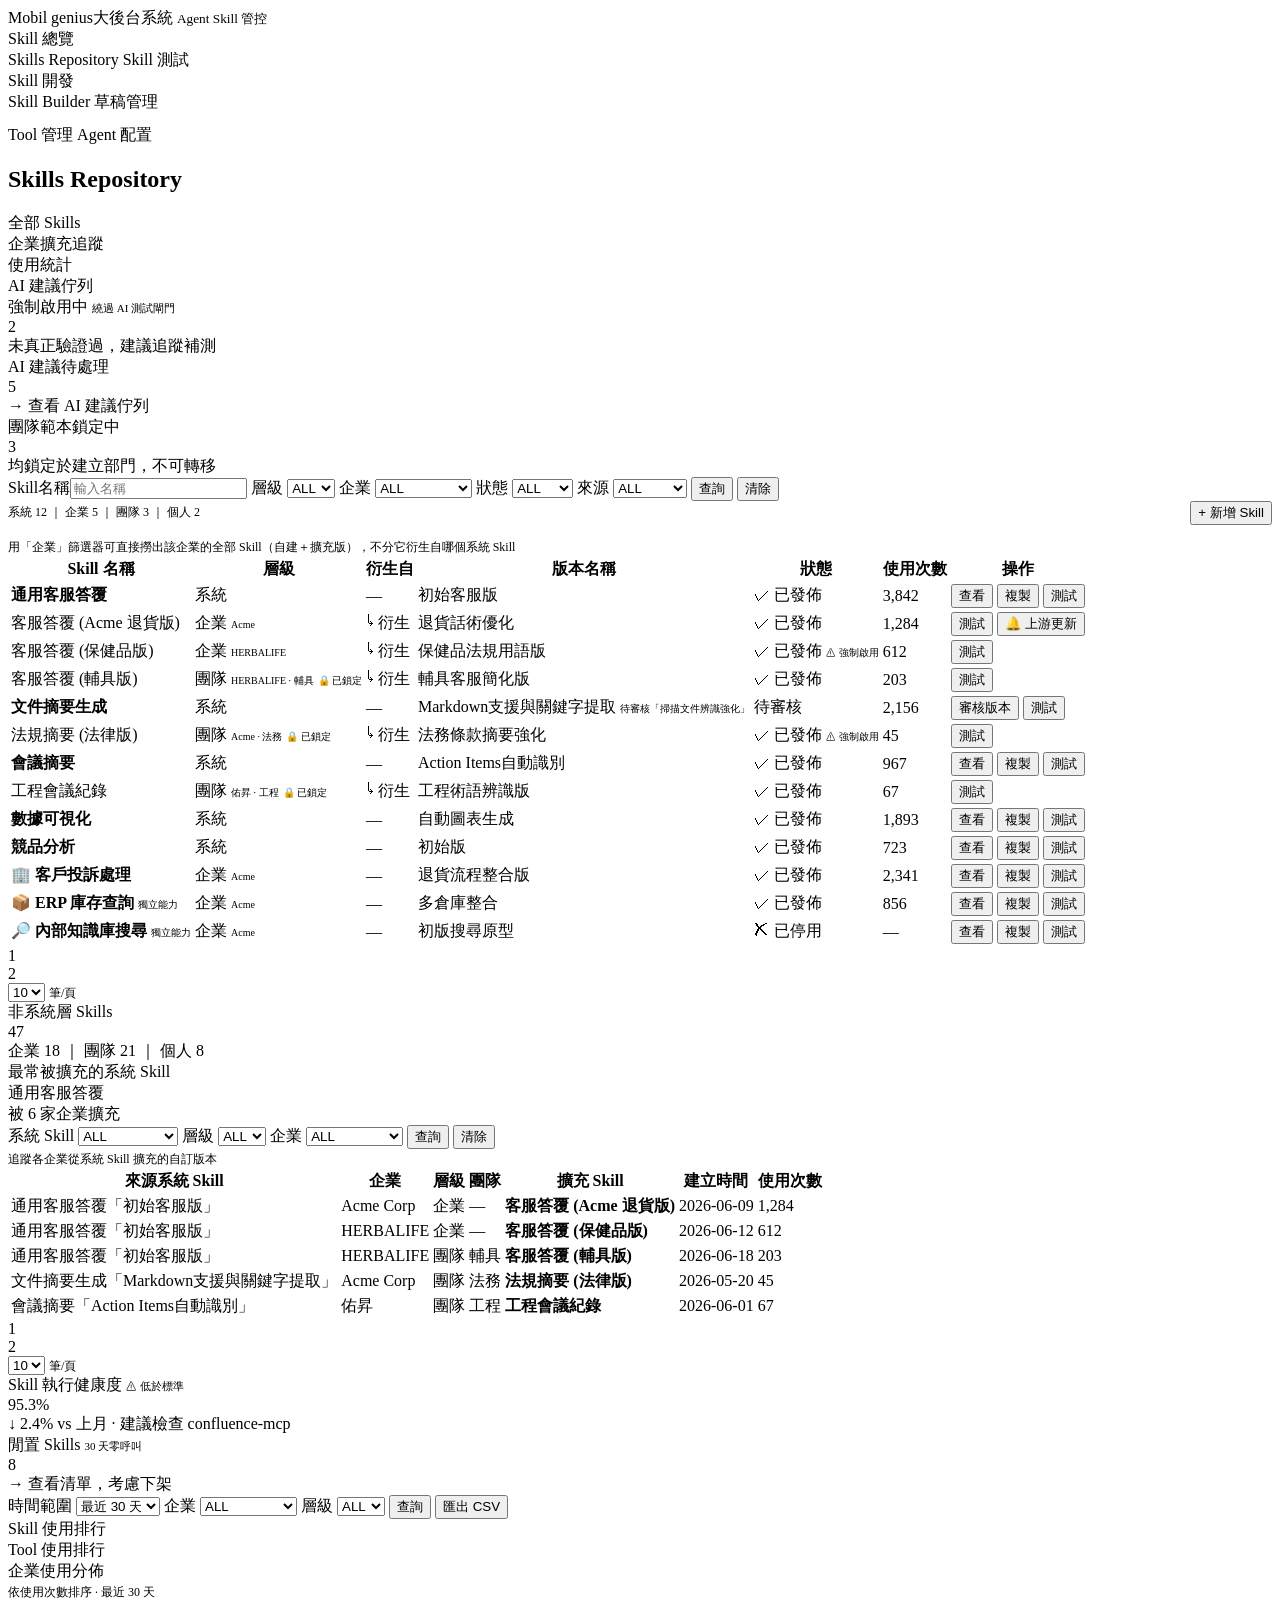
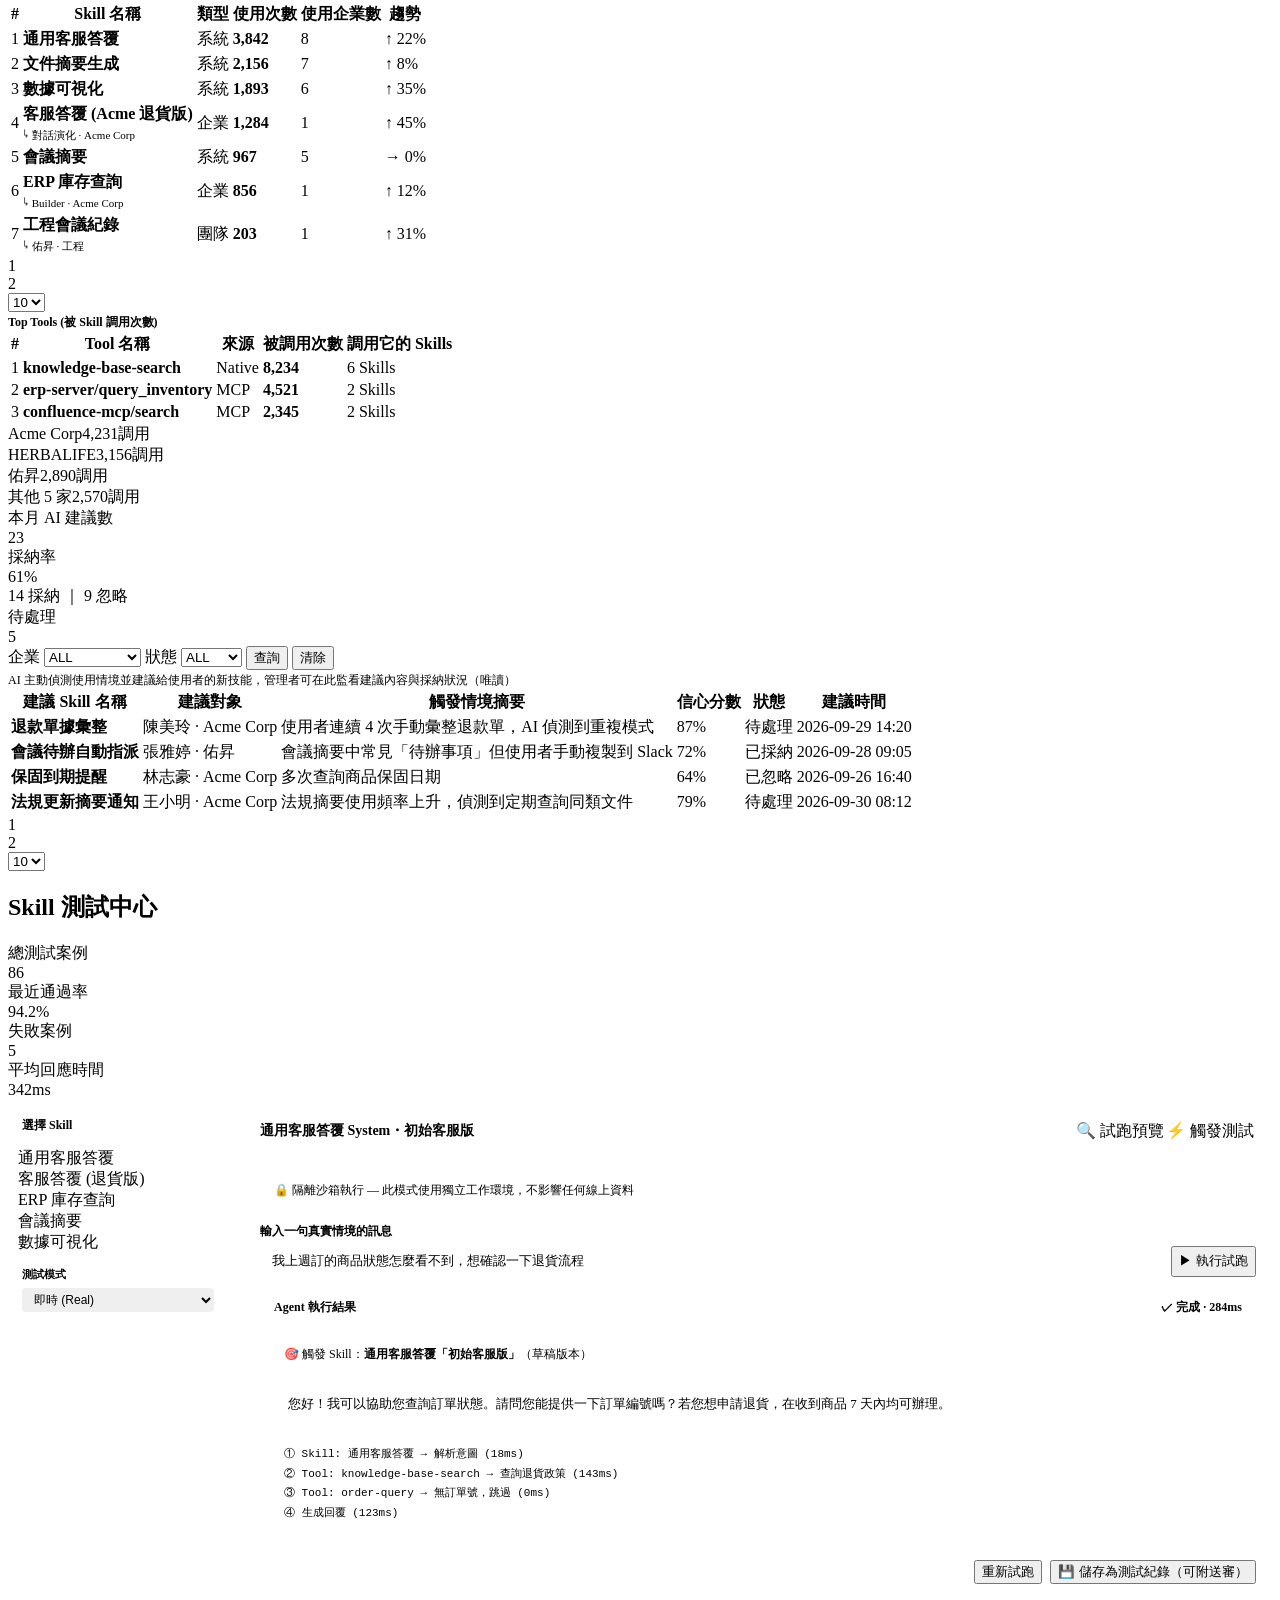
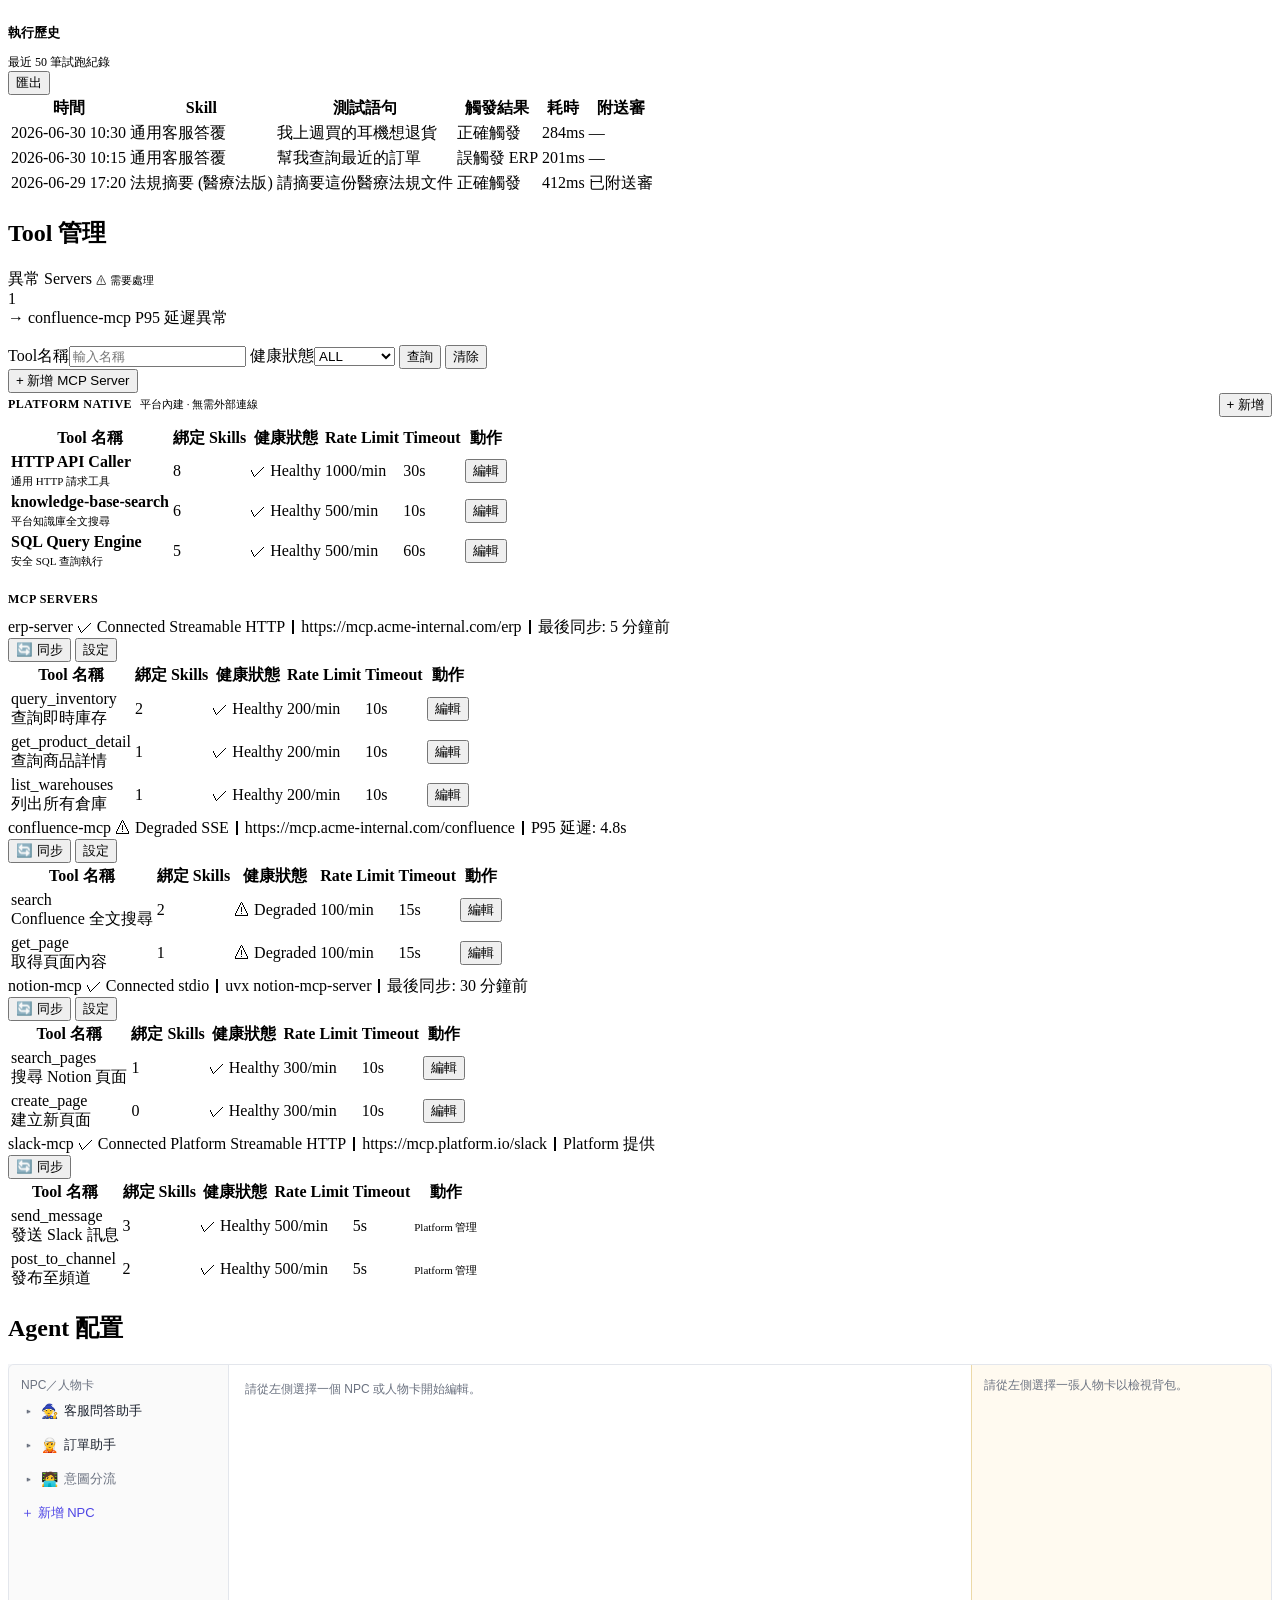
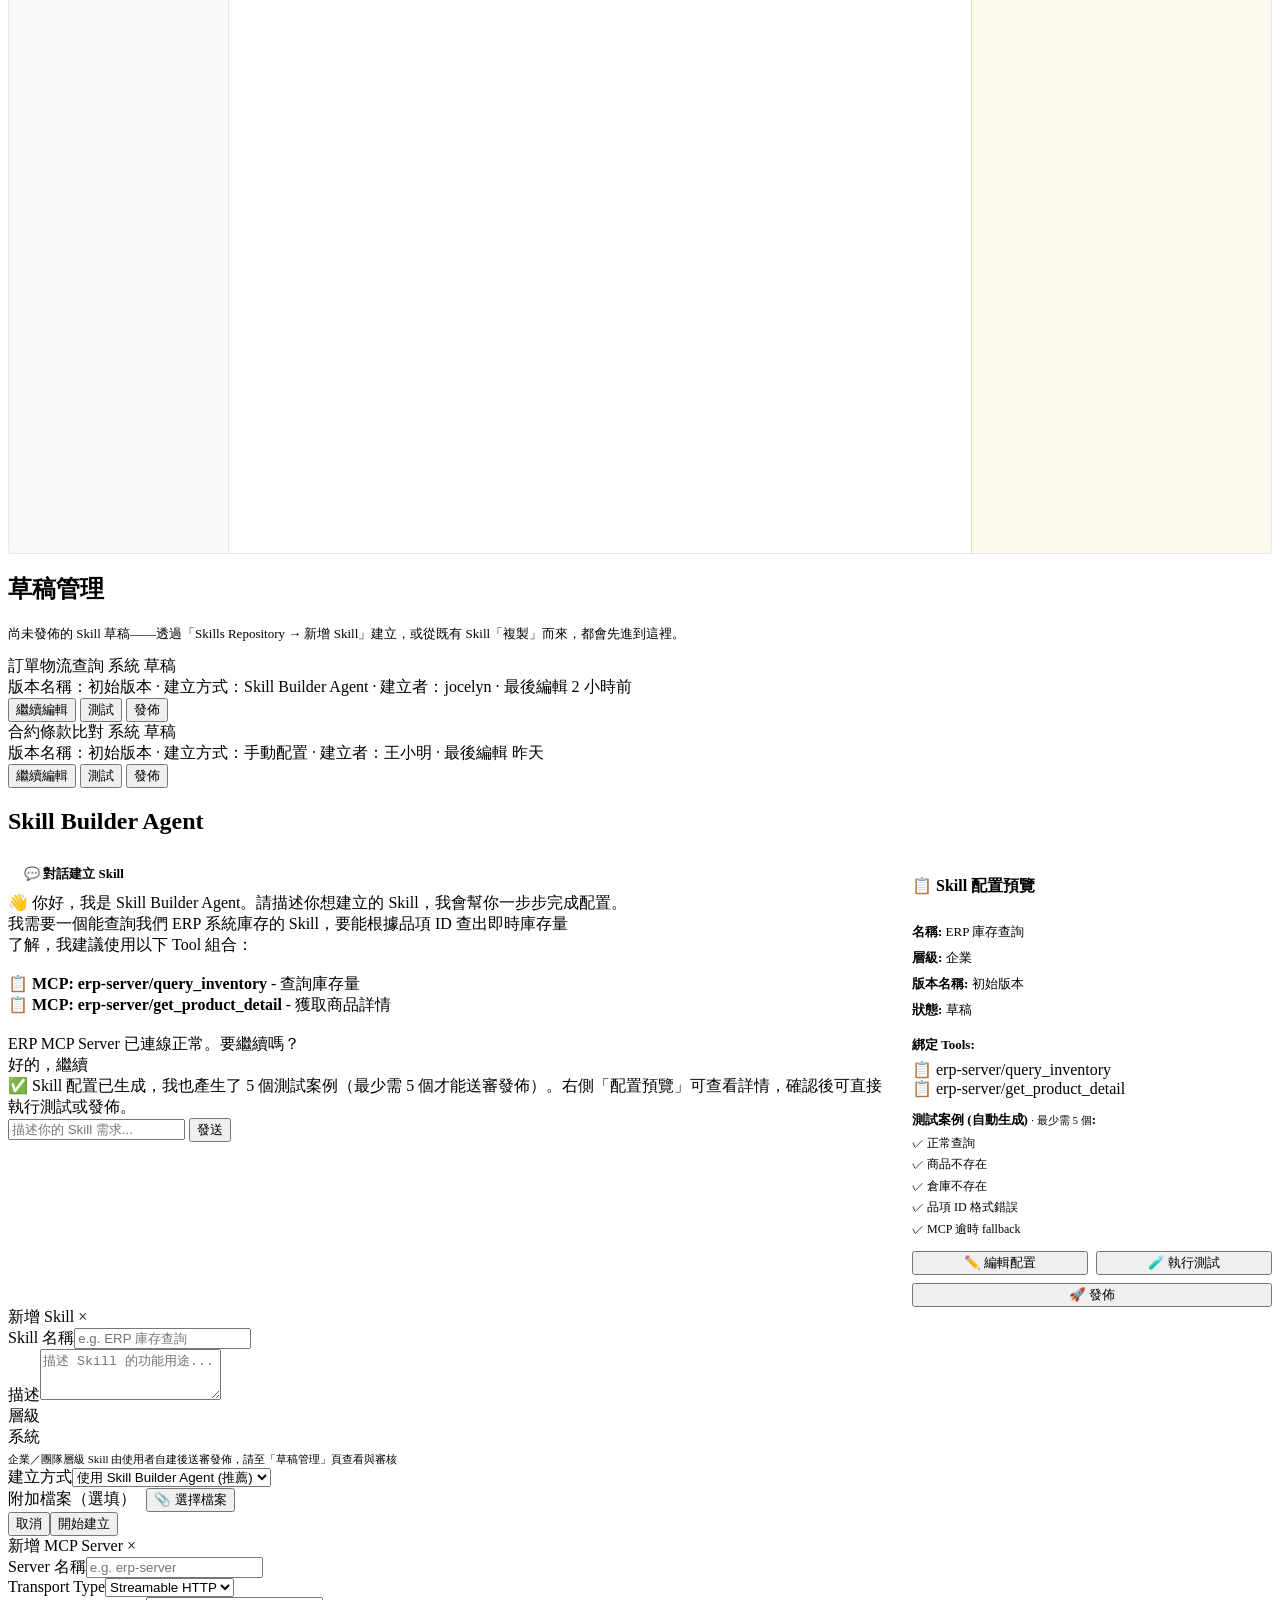
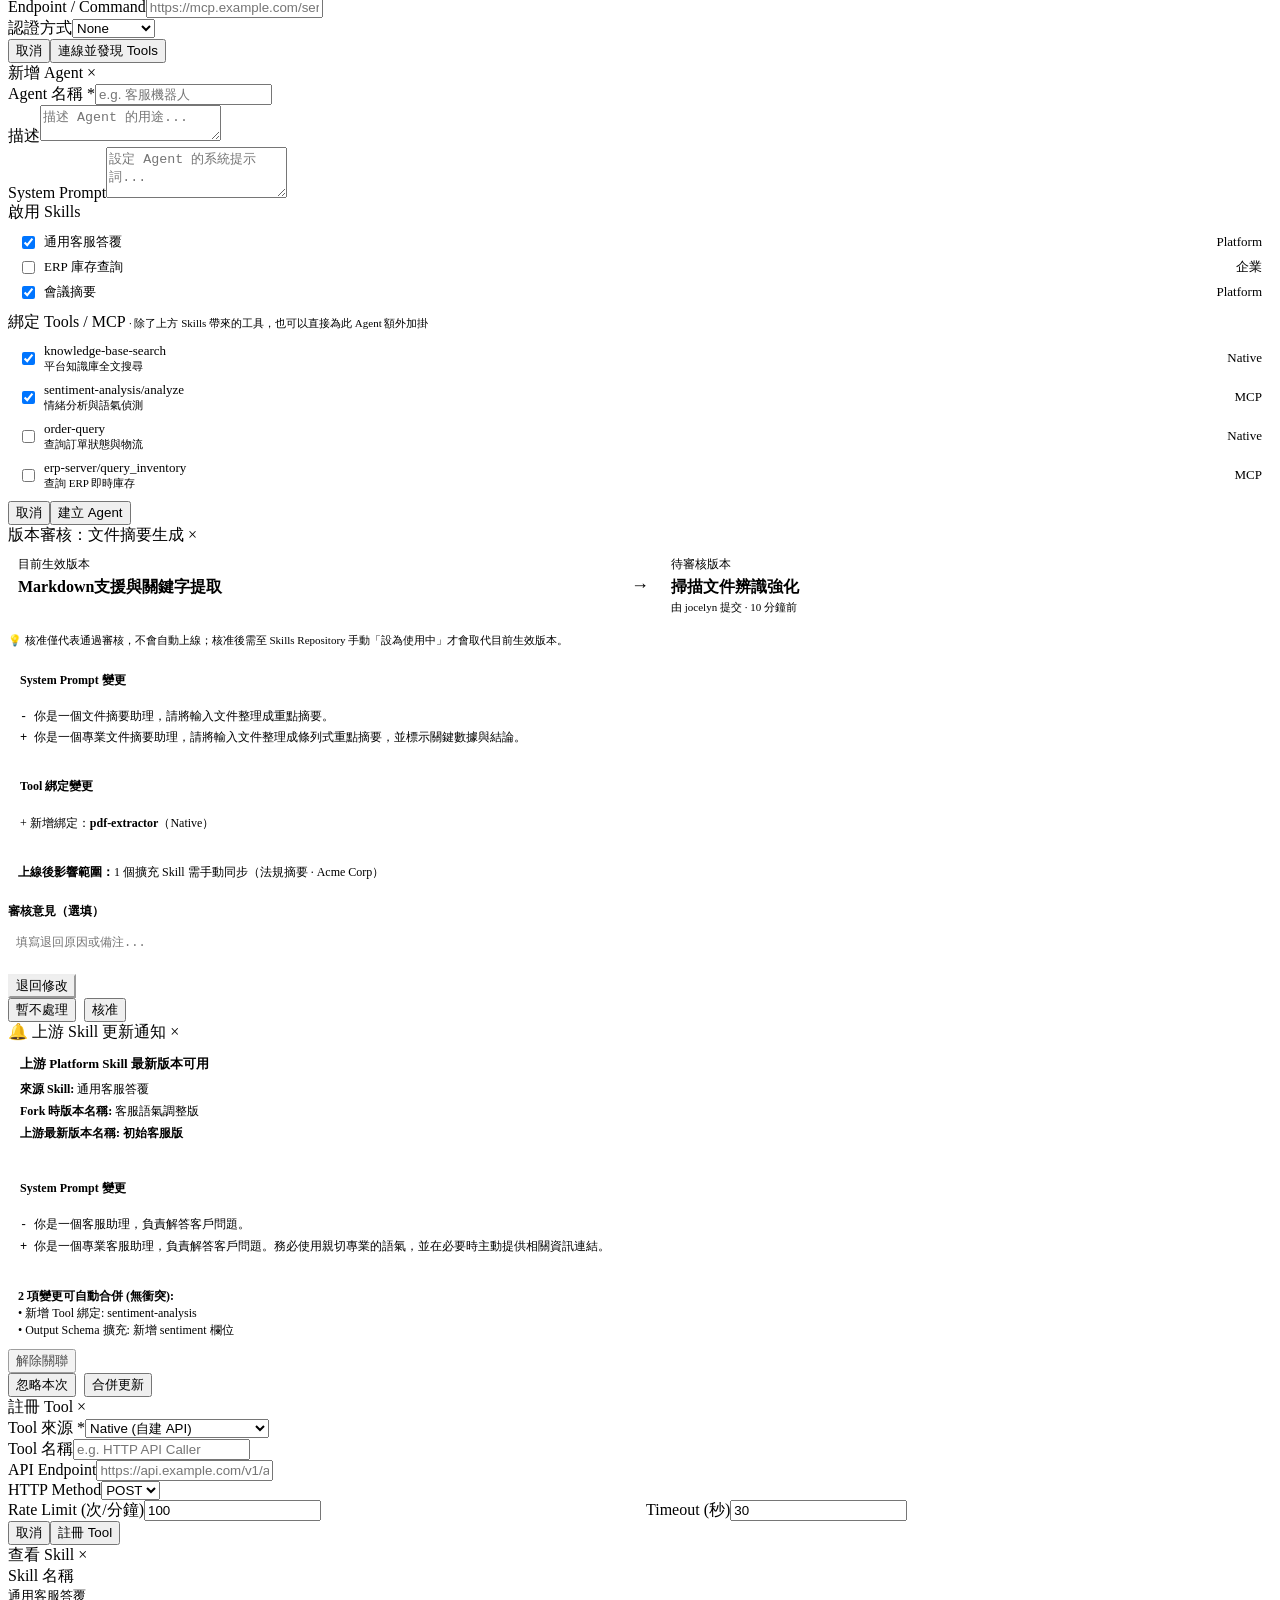
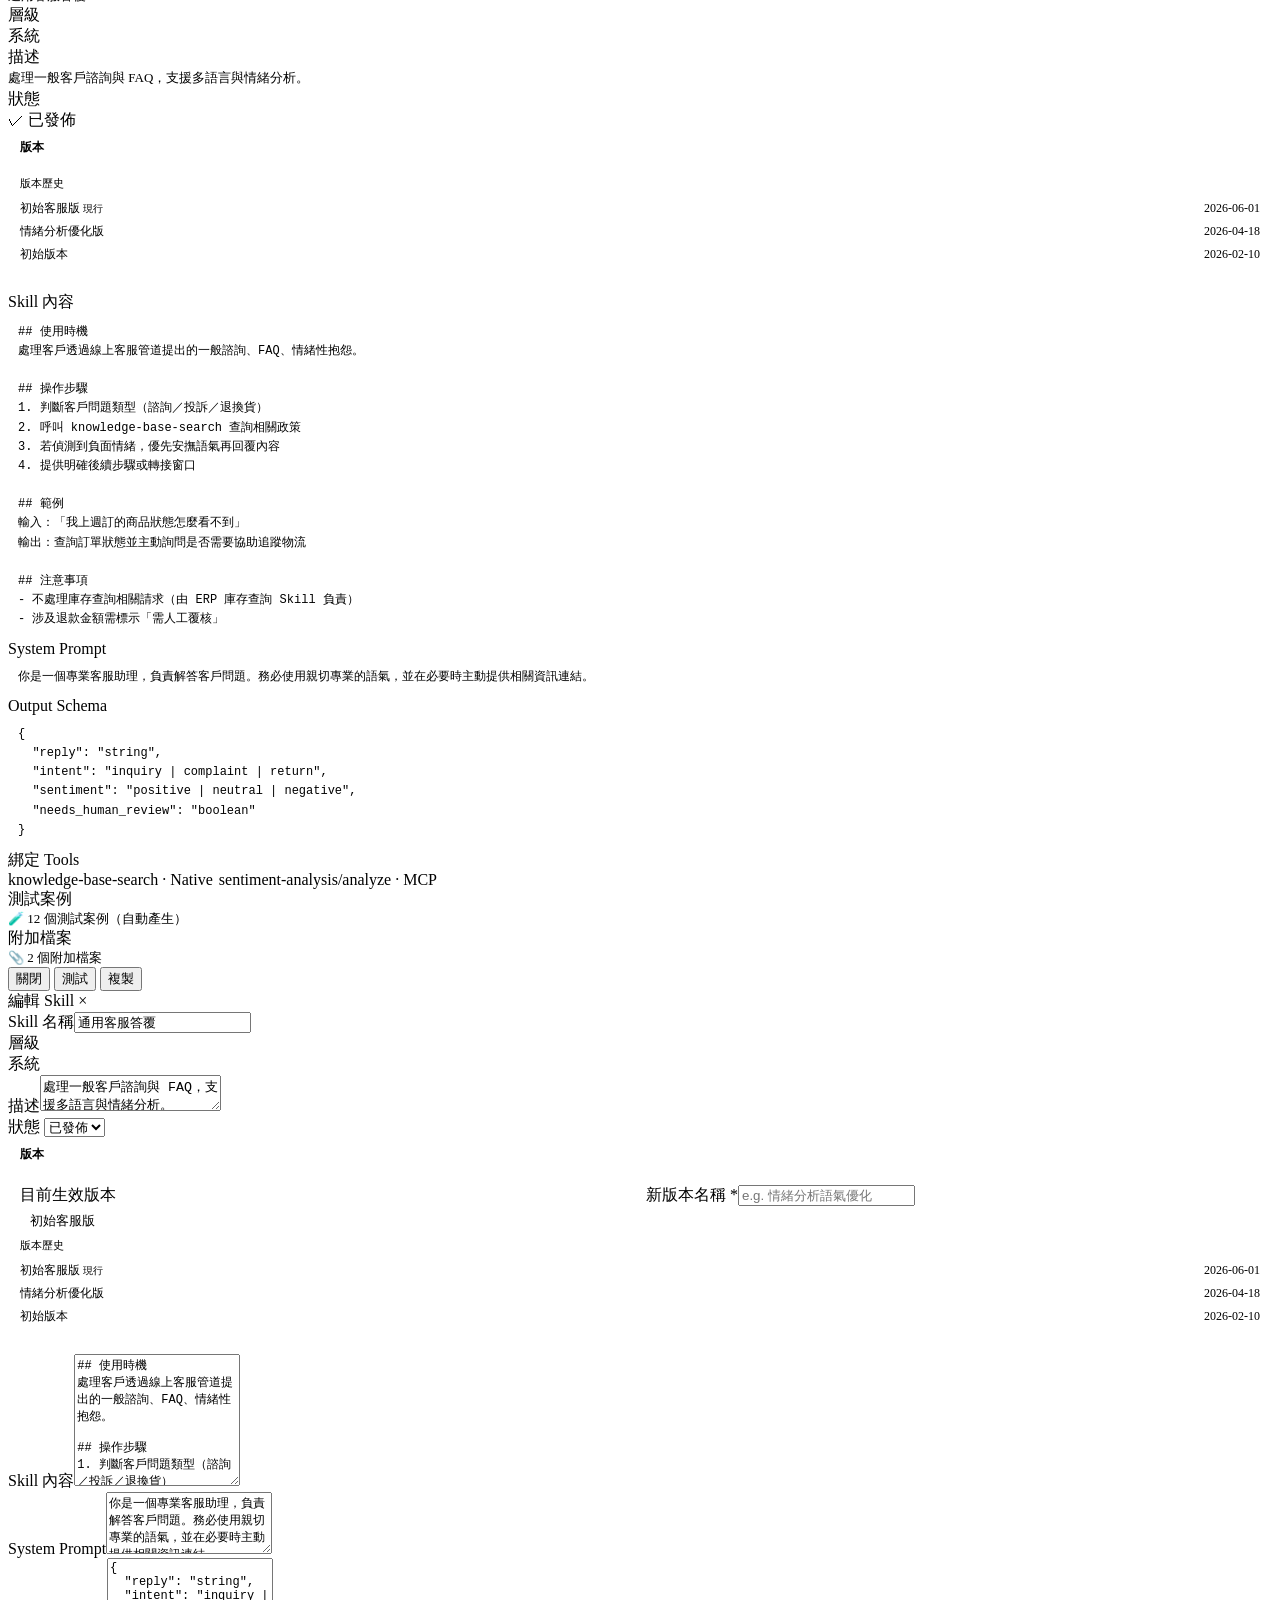
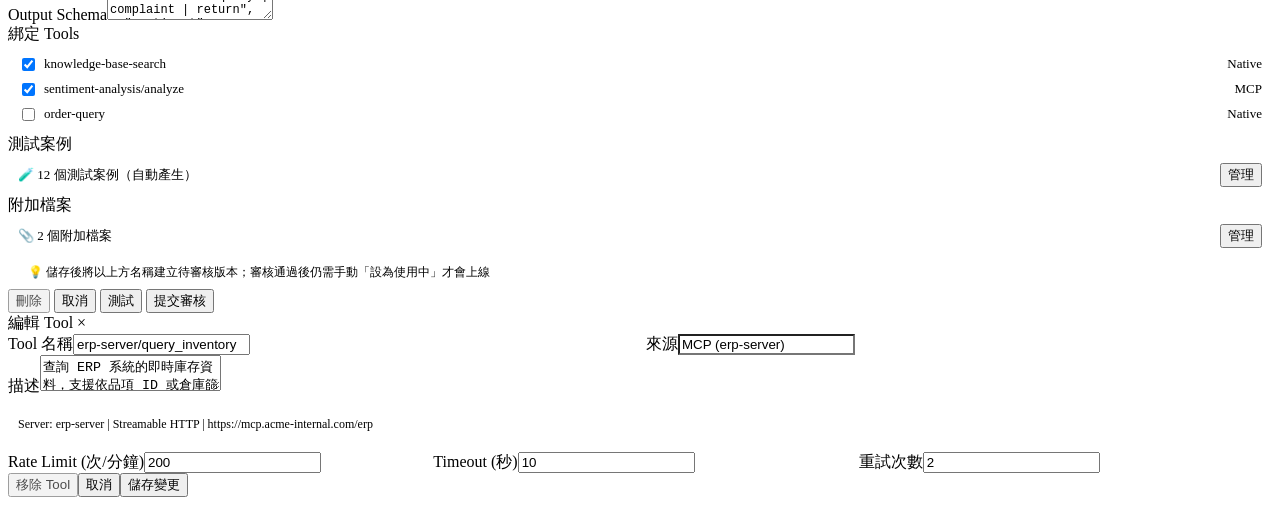
==== commit a8a6dfbf: "fix(agent-setup-demo): remove demo-only UI affordances from the embedded admin view - drop the "↺ 重置" ====
--- a/skill-admin.html
+++ b/skill-admin.html
@@ -601,11 +601,11 @@
       <div class="page-header"><h2>Agent 配置</h2></div>
       <div class="page-content">
         <div class="ws-embed-root">
-          <button class="btn ws-reset-btn" data-reset-data onclick="resetData()">↺ 重置示範資料</button>
           <div id="app" class="ws-shell">
             <div id="ws-nav" class="ws-pane"></div>
             <div id="ws-center" class="ws-pane"></div>
             <div id="ws-bag" class="ws-pane"></div>
+            <div id="ws-bag-detail-flyout"></div>
           </div>
         </div>
       </div>
@@ -1061,6 +1061,21 @@
     </div>
   </div>
 
+  <!-- Agent 基礎設定（agent-setup-demo）的發布／公開記錄彈窗，與其 index.html 放置方式一致 -->
+  <div class="ws-modal-mask" id="modal-publish-variant">
+    <div class="ws-modal-box">
+      <div id="modal-publish-variant-body"></div>
+    </div>
+  </div>
+  <div class="ws-modal-mask" id="modal-variant-history">
+    <div class="ws-modal-box">
+      <div id="modal-variant-history-body"></div>
+      <div class="ws-variant-titlebar-actions" style="margin-top:12px;">
+        <button class="btn" data-variant-history-close onclick="wsCloseVariantHistoryModal()">關閉</button>
+      </div>
+    </div>
+  </div>
+
   <script src="skill-admin/app.js"></script>
   <script src="agent-setup-demo/js/data.js"></script>
   <script src="agent-setup-demo/js/workspace.js"></script>
--- a/skill-admin/agent-setup-embed.css
+++ b/skill-admin/agent-setup-embed.css
@@ -83,3 +83,58 @@
 #page-agents .ws-param-row input, #page-agents .ws-param-row select { width: 100px; padding: 2px 6px; }
 #page-agents .ws-param-error { color: var(--block); font-size: 11px; margin: 4px 0; }
 #page-agents .ws-reset-btn { position: absolute; top: 8px; right: 8px; z-index: 10; }
+
+/* Phase 2 additions (variant editor, ability area, bag catalog, modals) */
+#page-agents .ws-variant-titlebar { display: flex; align-items: center; gap: var(--space-3); margin-bottom: var(--space-3); flex-wrap: wrap; }
+#page-agents .ws-variant-titlebar-name { font-size: 16px; font-weight: 600; }
+#page-agents .ws-variant-titlebar-actions { margin-left: auto; display: flex; gap: 6px; }
+/* Also used, unscoped, inside the body-level modals below (margin-left:auto is harmless there). */
+.ws-variant-titlebar-actions { margin-left: auto; display: flex; gap: 6px; }
+#page-agents .ws-variant-tabs { display: flex; gap: var(--space-4); border-bottom: 1px solid var(--line); margin-bottom: var(--space-3); }
+#page-agents .ws-variant-tab { padding-bottom: 6px; font-size: 13px; color: var(--muted); cursor: pointer; border-bottom: 2px solid transparent; }
+#page-agents .ws-variant-tab--active { color: var(--accent); border-bottom-color: var(--accent); }
+#page-agents .ws-variant-tab-panel { min-height: 120px; }
+#page-agents .ws-variant-field { margin-bottom: var(--space-2); font-size: 13px; }
+#page-agents .ws-variant-field textarea, #page-agents .ws-variant-field input { width: 100%; }
+#page-agents .ws-ability-section { margin-bottom: var(--space-3); }
+#page-agents .ws-equipped-item { display: flex; align-items: center; gap: 8px; padding: 6px 8px; border: 1px solid var(--line); border-radius: 4px; margin-bottom: 4px; font-size: 12px; }
+#page-agents .ws-equipped-item .btn { margin-left: auto; padding: 2px 8px; height: auto; }
+#page-agents .ws-gem-chip { font-size: 11px; padding: 1px 6px; border-radius: 8px; background: var(--gem-bg); border: 1px solid var(--gem-border); }
+#page-agents .ws-bag-item { padding: 6px 8px; border: 1px solid var(--line); border-radius: 4px; margin-bottom: 4px; cursor: pointer; font-size: 12px; display: flex; justify-content: space-between; }
+#page-agents .ws-bag-item--active { border-color: var(--accent); background: var(--accent-soft); }
+#page-agents .ws-bag-item--draft { opacity: 0.5; cursor: not-allowed; border-style: dashed; }
+#page-agents .ws-bag-warning { color: var(--warn); font-size: 11px; margin: 6px 0; }
+#page-agents .ws-bag-error { color: var(--block); font-size: 11px; margin: 6px 0; }
+/* Not #page-agents-scoped on purpose: these two modals are placed at body level in
+   skill-admin.html (siblings of .page, matching skill-admin's own .modal-mask pattern),
+   the same way they sit outside #app in the standalone agent-setup-demo/index.html. The
+   class name ws-modal-mask/ws-modal-box/ws-history-row is distinct from skill-admin's own
+   .modal-mask/.modal-box, so no collision risk from leaving these unscoped. */
+.ws-modal-mask { display: none; position: fixed; inset: 0; background: rgba(0,0,0,0.4); align-items: center; justify-content: center; z-index: 50; }
+.ws-modal-mask.ws-modal--active { display: flex; }
+.ws-modal-box { background: var(--panel); border-radius: 8px; padding: var(--space-4); width: 360px; }
+.ws-history-row { padding: 4px 0; font-size: 13px; display: flex; justify-content: space-between; }
+
+/* Phase 3 additions (flyout detail panel) */
+#page-agents .ws-shell { position: relative; }
+#page-agents .ws-bag-item-detail-btn { margin-left: 6px; cursor: pointer; background: none; border: none; color: var(--muted); font-size: 12px; }
+#page-agents #ws-bag-detail-flyout { display: none; position: absolute; top: 0; bottom: 0; right: 300px; width: 460px; background: var(--panel); border-left: 1px solid var(--line); box-shadow: -4px 0 12px rgba(0,0,0,0.15); z-index: 40; overflow-y: auto; padding: var(--space-4); }
+#page-agents #ws-bag-detail-flyout.ws-flyout--active { display: block; }
+#page-agents .ws-center--dim { opacity: 0.4; }
+#page-agents .ws-flyout-close { float: right; }
+#page-agents .ws-flyout-header { display: flex; align-items: center; gap: 10px; margin-bottom: var(--space-3); clear: both; }
+#page-agents .ws-flyout-icon { font-size: 24px; }
+#page-agents .ws-flyout-type-label { font-size: 11px; color: var(--muted); }
+#page-agents .ws-flyout-name { font-size: 16px; font-weight: 600; }
+#page-agents .ws-flyout-level-row { display: flex; gap: 6px; margin-bottom: var(--space-3); flex-wrap: wrap; }
+#page-agents .ws-flyout-level-btn { padding: 4px 10px; border: 1px solid var(--line); border-radius: 4px; cursor: pointer; font-size: 12px; background: var(--panel); }
+#page-agents .ws-flyout-level-btn--active { border-color: var(--accent); color: var(--accent); }
+#page-agents .ws-flyout-level-btn--draft { border-style: dashed; }
+#page-agents .ws-flyout-field { margin-bottom: var(--space-2); font-size: 13px; }
+#page-agents .ws-flyout-ref-list { font-size: 12px; color: var(--muted); }
+#page-agents .ws-flyout-ref-item { padding: 2px 0; }
+#page-agents .ws-flyout-error { color: var(--block); font-size: 12px; margin: 6px 0; }
+#page-agents .ws-flyout-actions { margin-top: var(--space-4); display: flex; gap: 8px; }
+#page-agents .ws-flyout-gem-row { display: flex; align-items: center; gap: 6px; margin-bottom: 4px; font-size: 12px; }
+#page-agents .ws-flyout-field select[data-flyout-add-gem-select] { margin-right: 6px; }
+#page-agents .ws-bag-header { display: flex; align-items: center; justify-content: space-between; margin-top: 28px; margin-bottom: var(--space-2); }
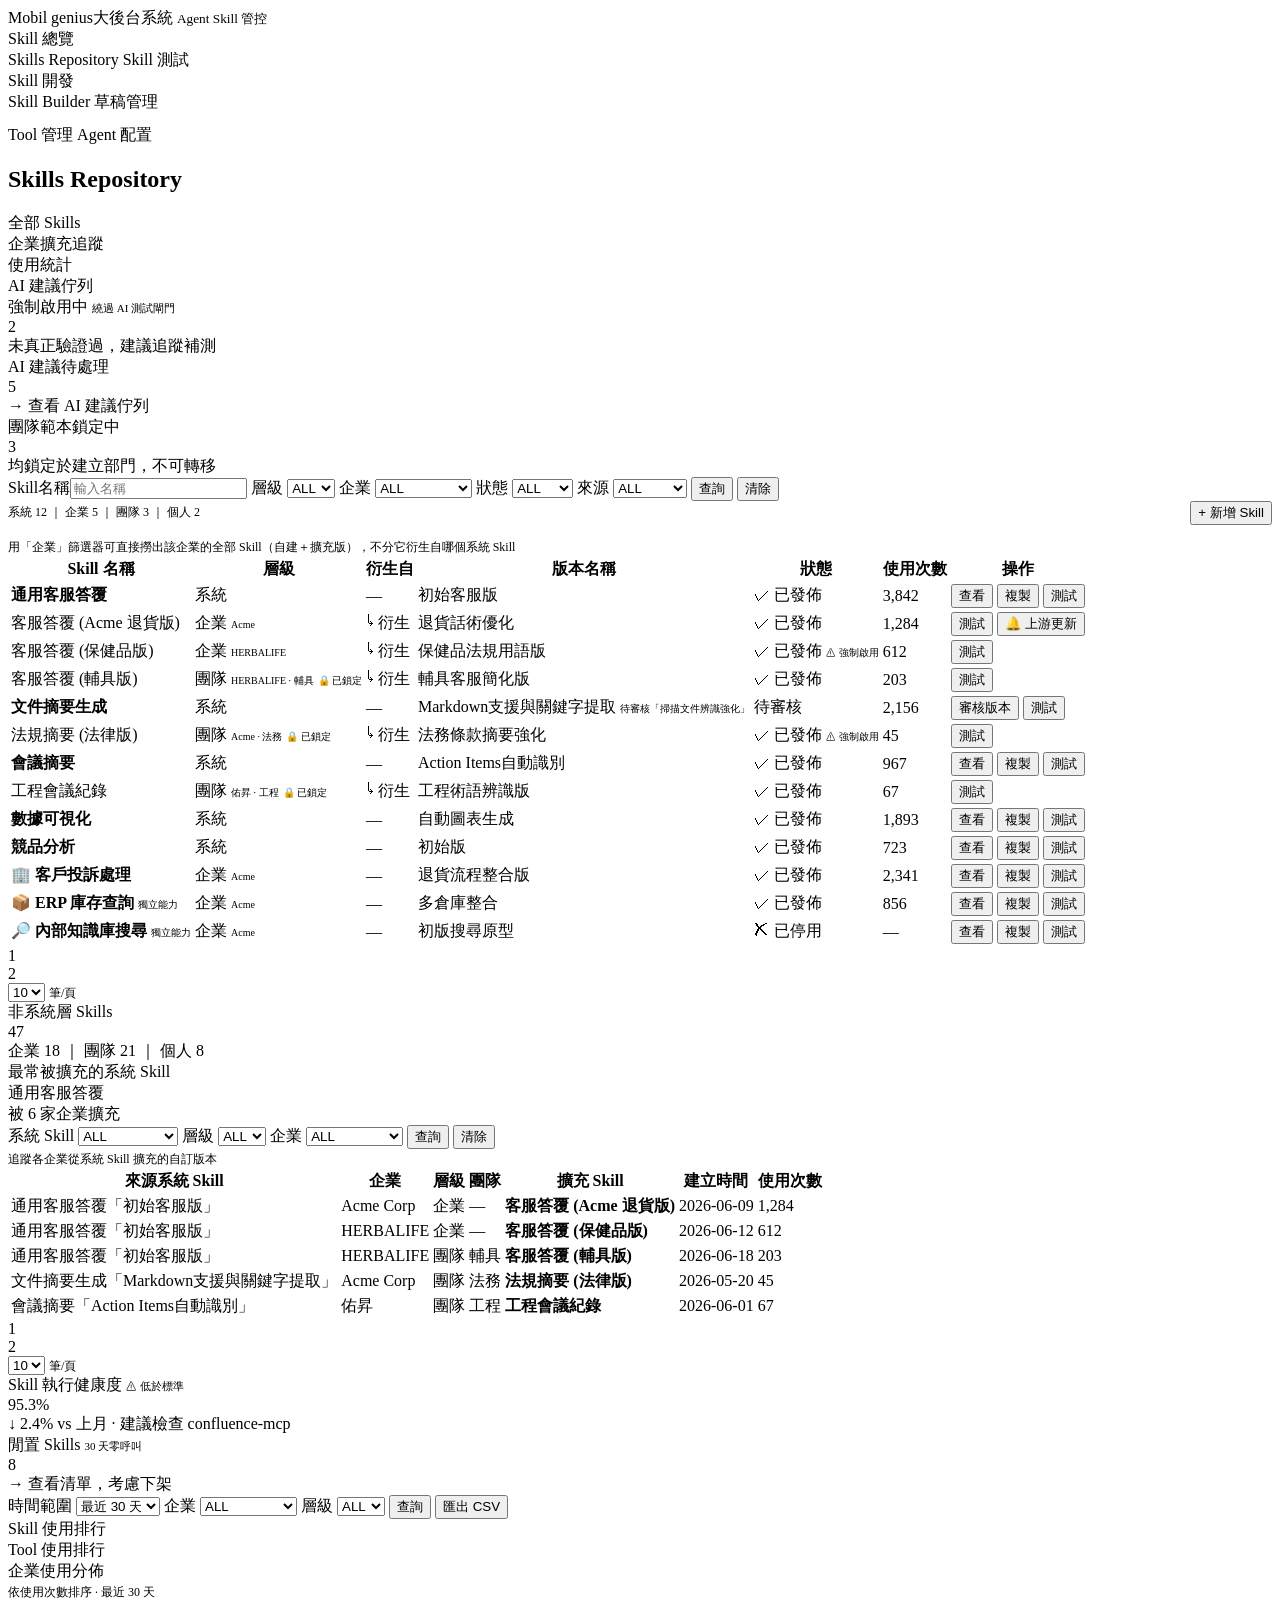
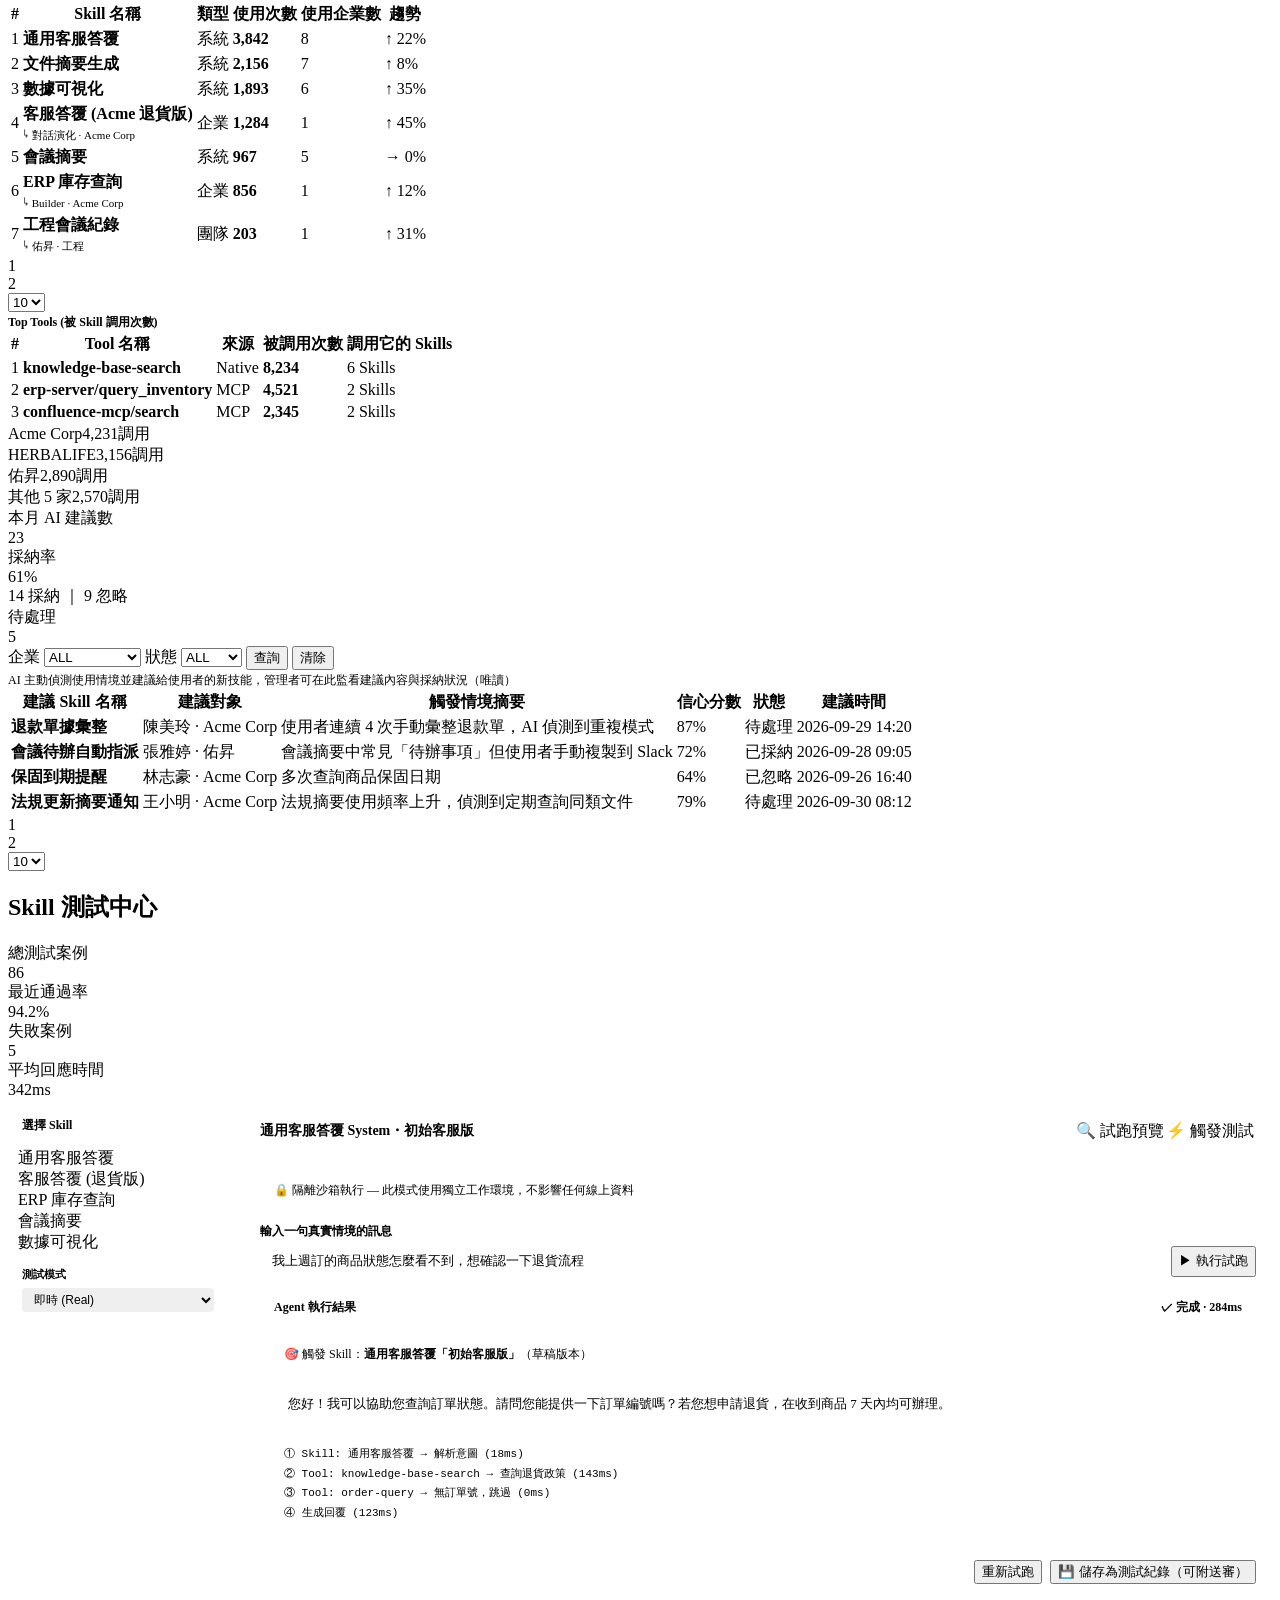
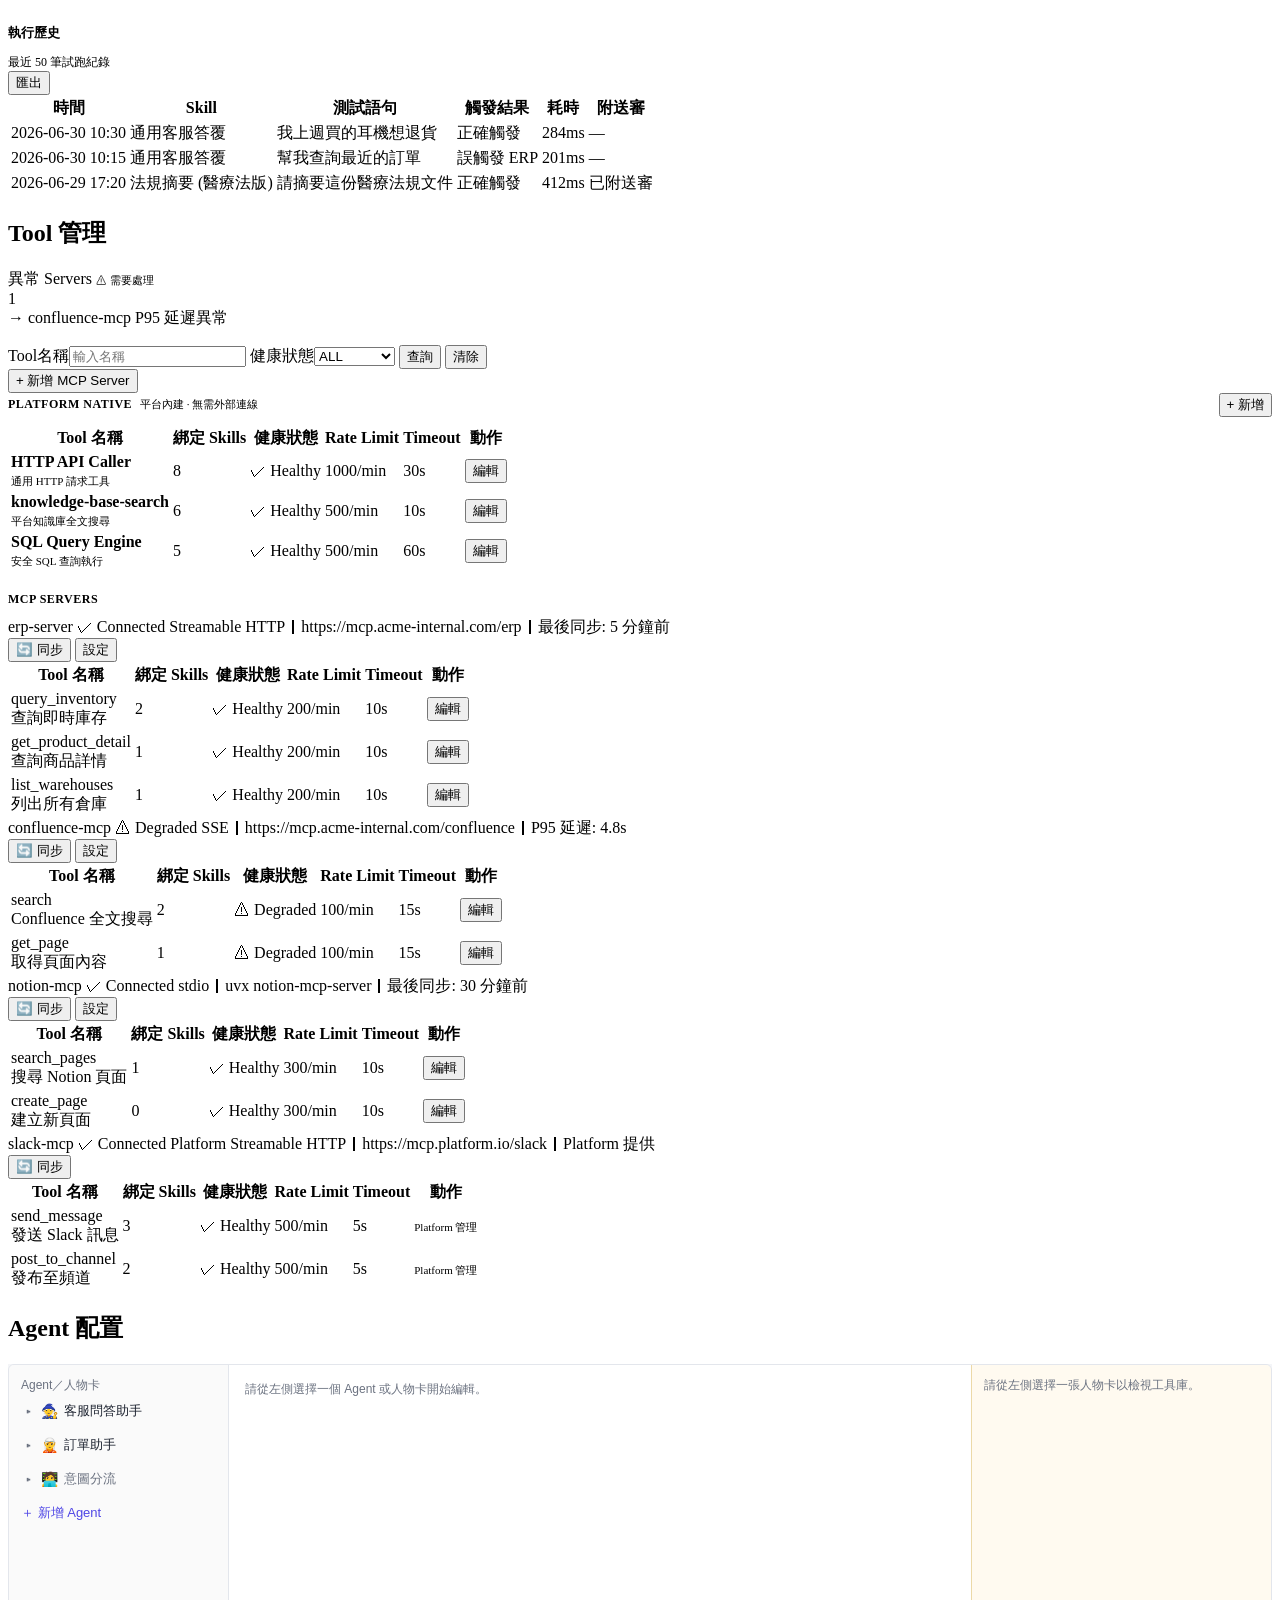
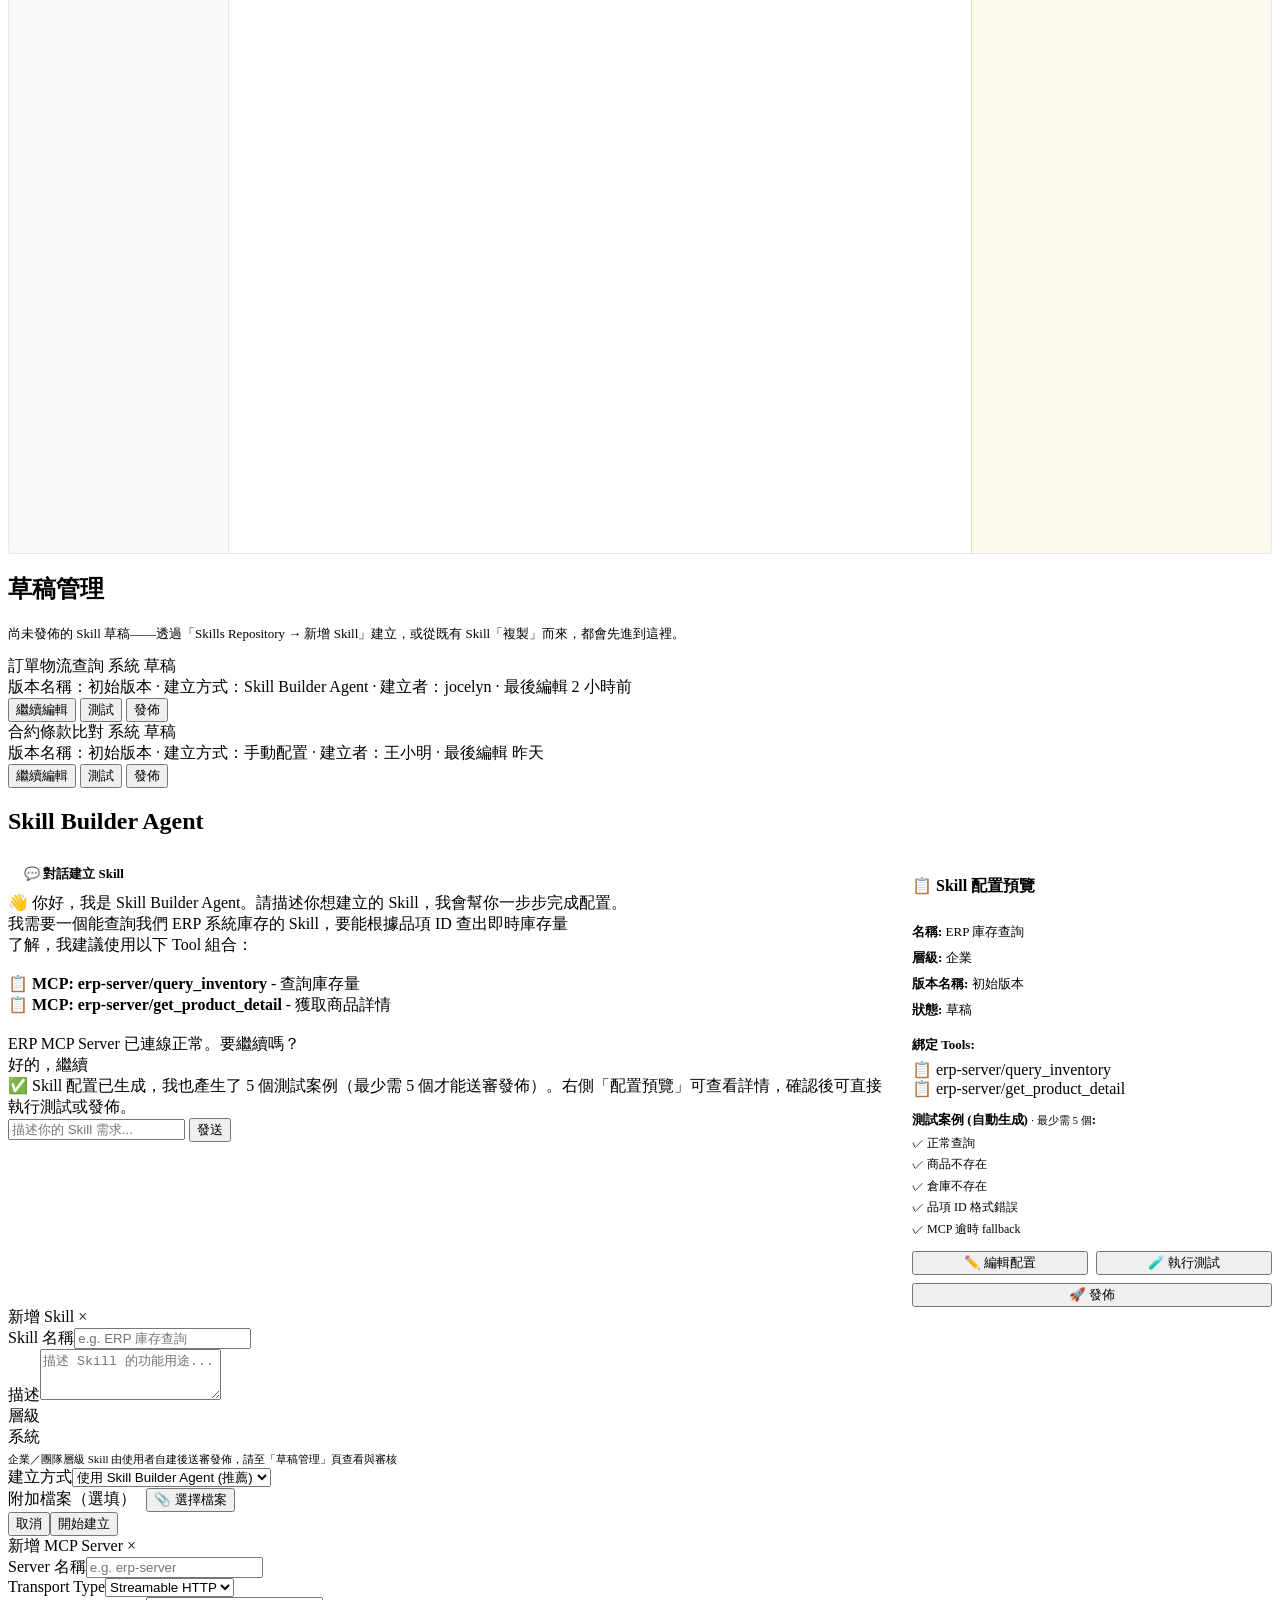
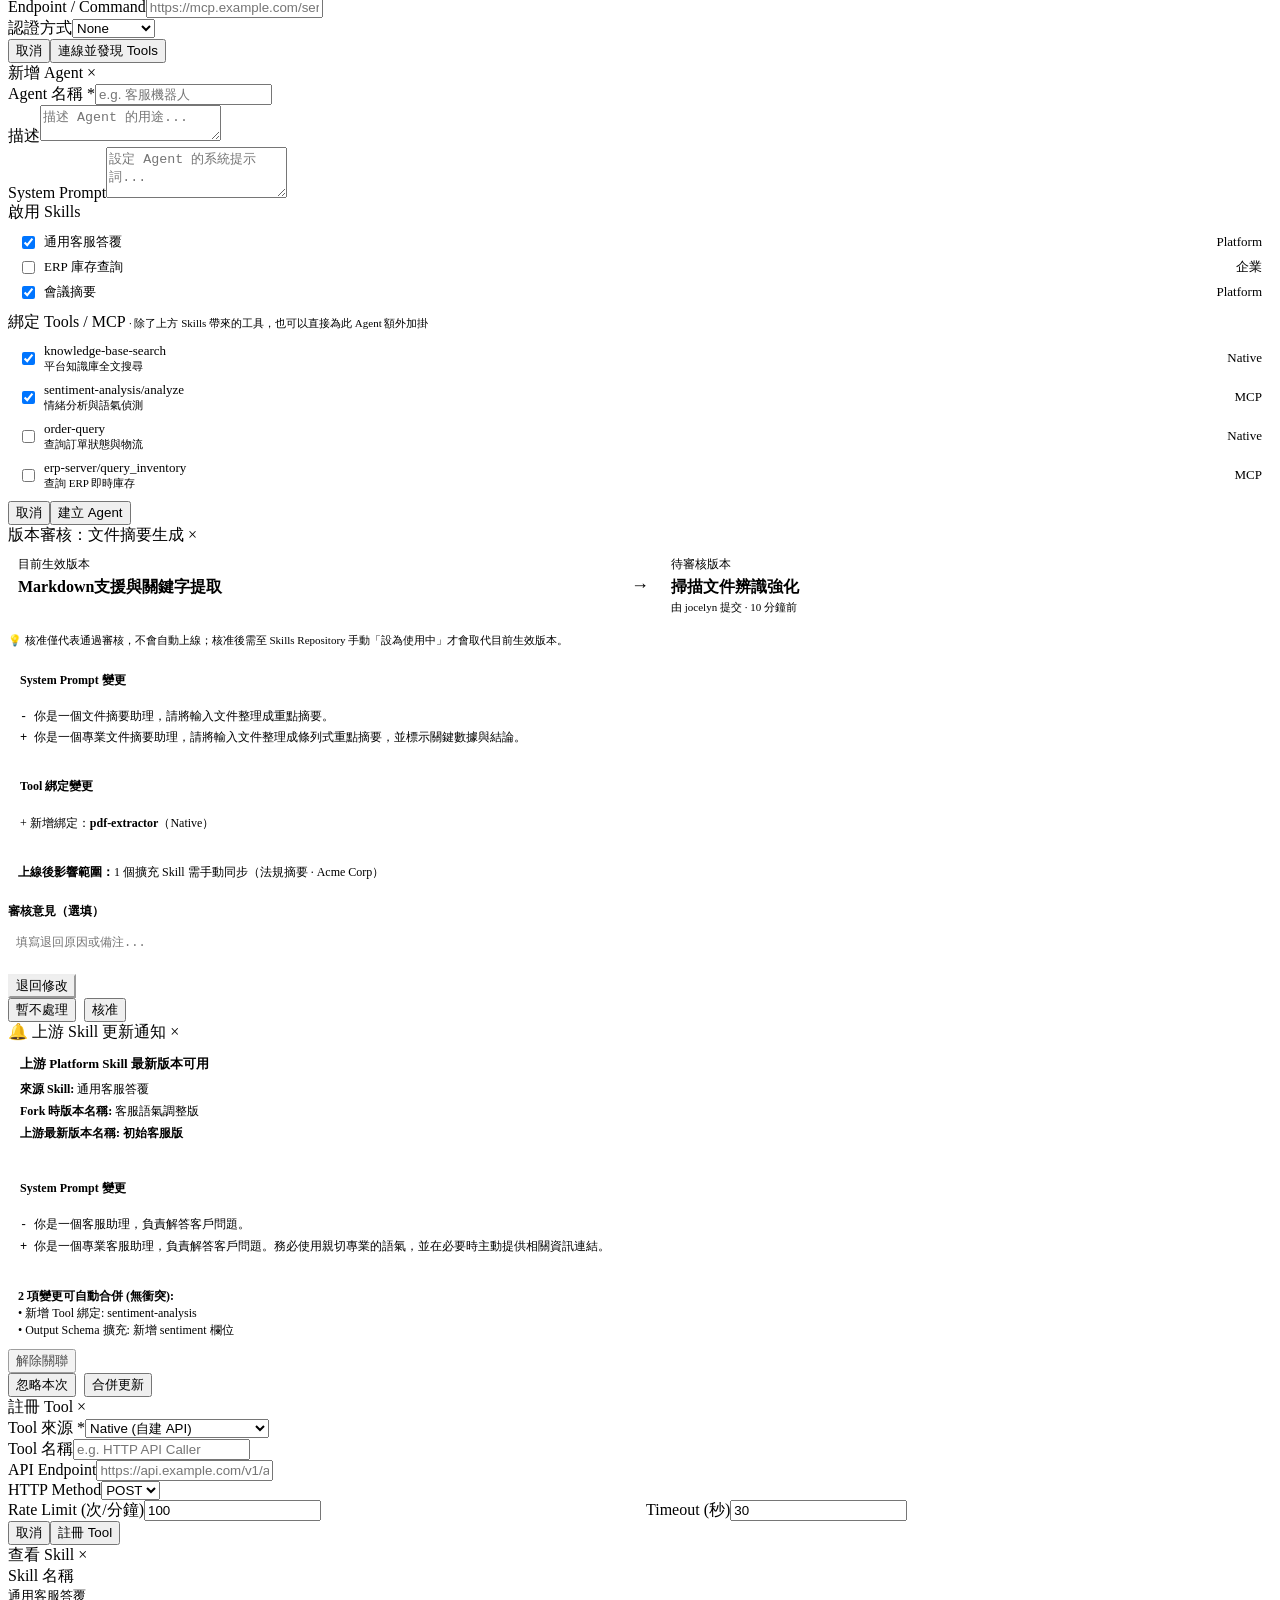
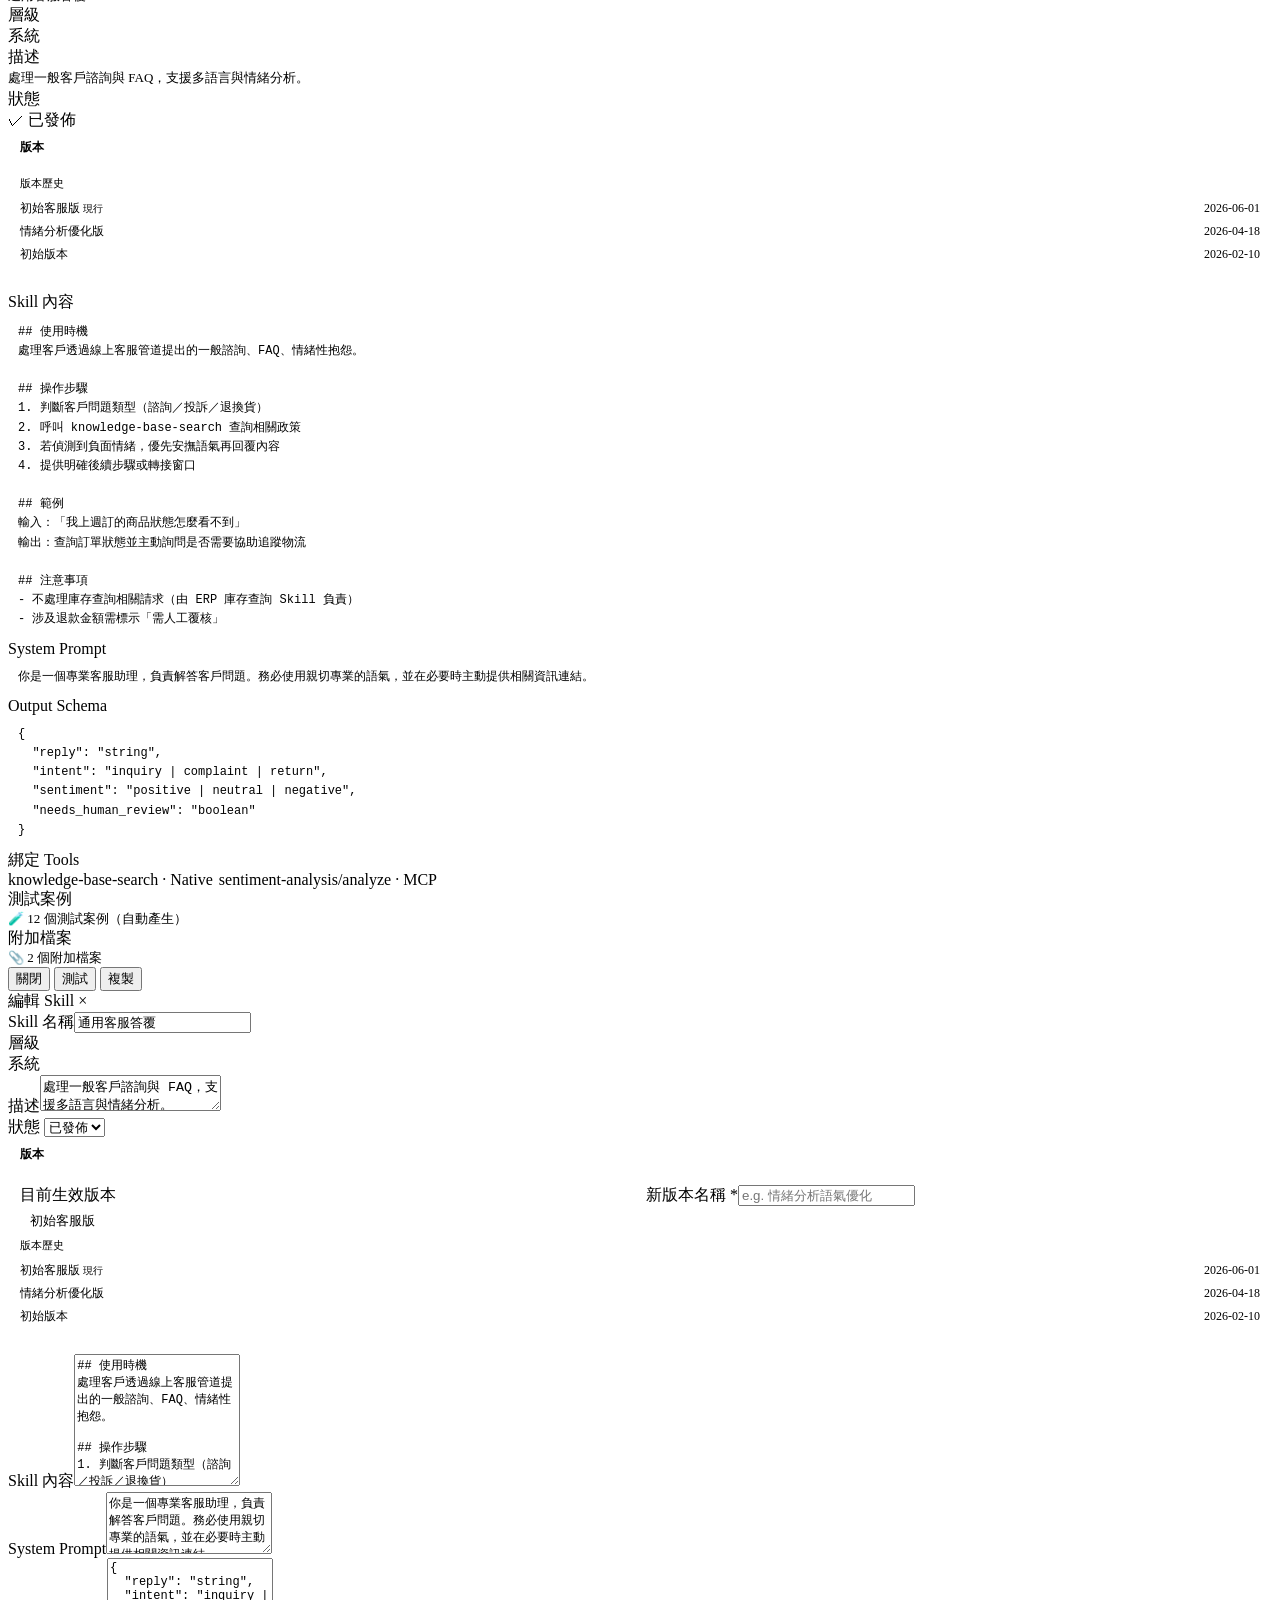
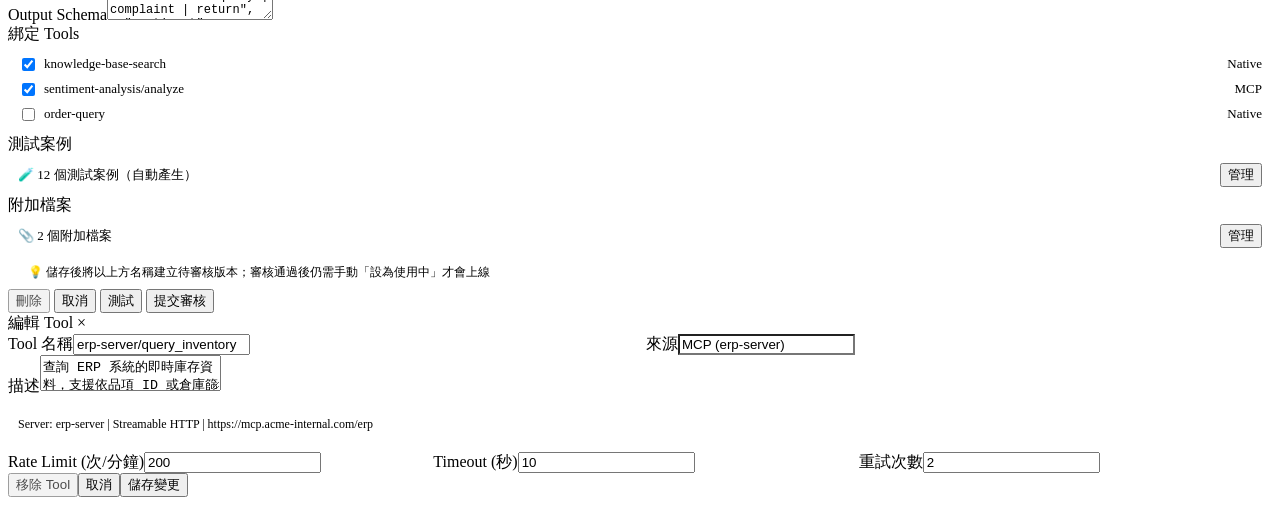
==== commit 4e11aef1: "fix(agent-setup-demo): rename remaining NPC text to Agent Per the design doc's terminology table (NP" ====
--- a/skill-admin.html
+++ b/skill-admin.html
@@ -596,7 +596,7 @@
       </div>
     </div>
 
-    <!-- ========== AGENT 配置（Agent 基礎設定：NPC／人物卡工作區） ========== -->
+    <!-- ========== AGENT 配置（Agent 基礎設定：Agent／人物卡工作區） ========== -->
     <div class="page" id="page-agents">
       <div class="page-header"><h2>Agent 配置</h2></div>
       <div class="page-content">
